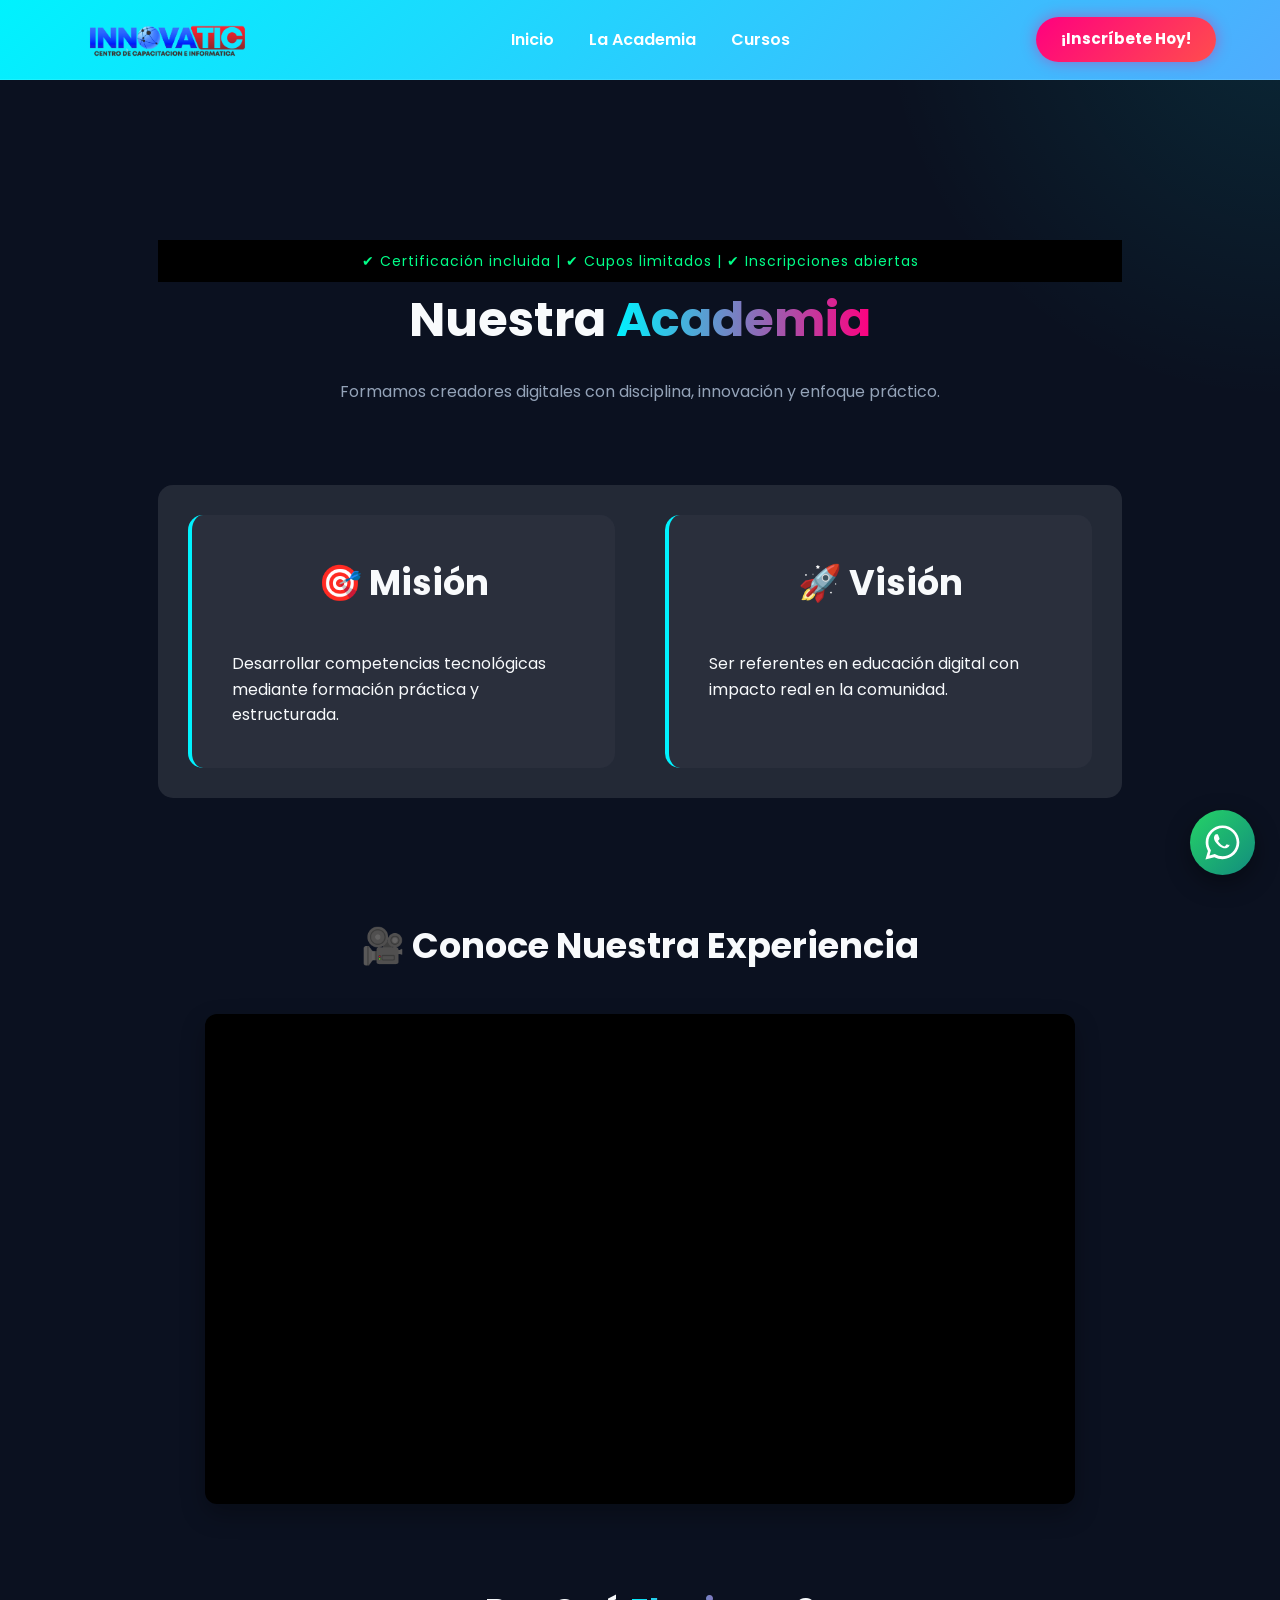
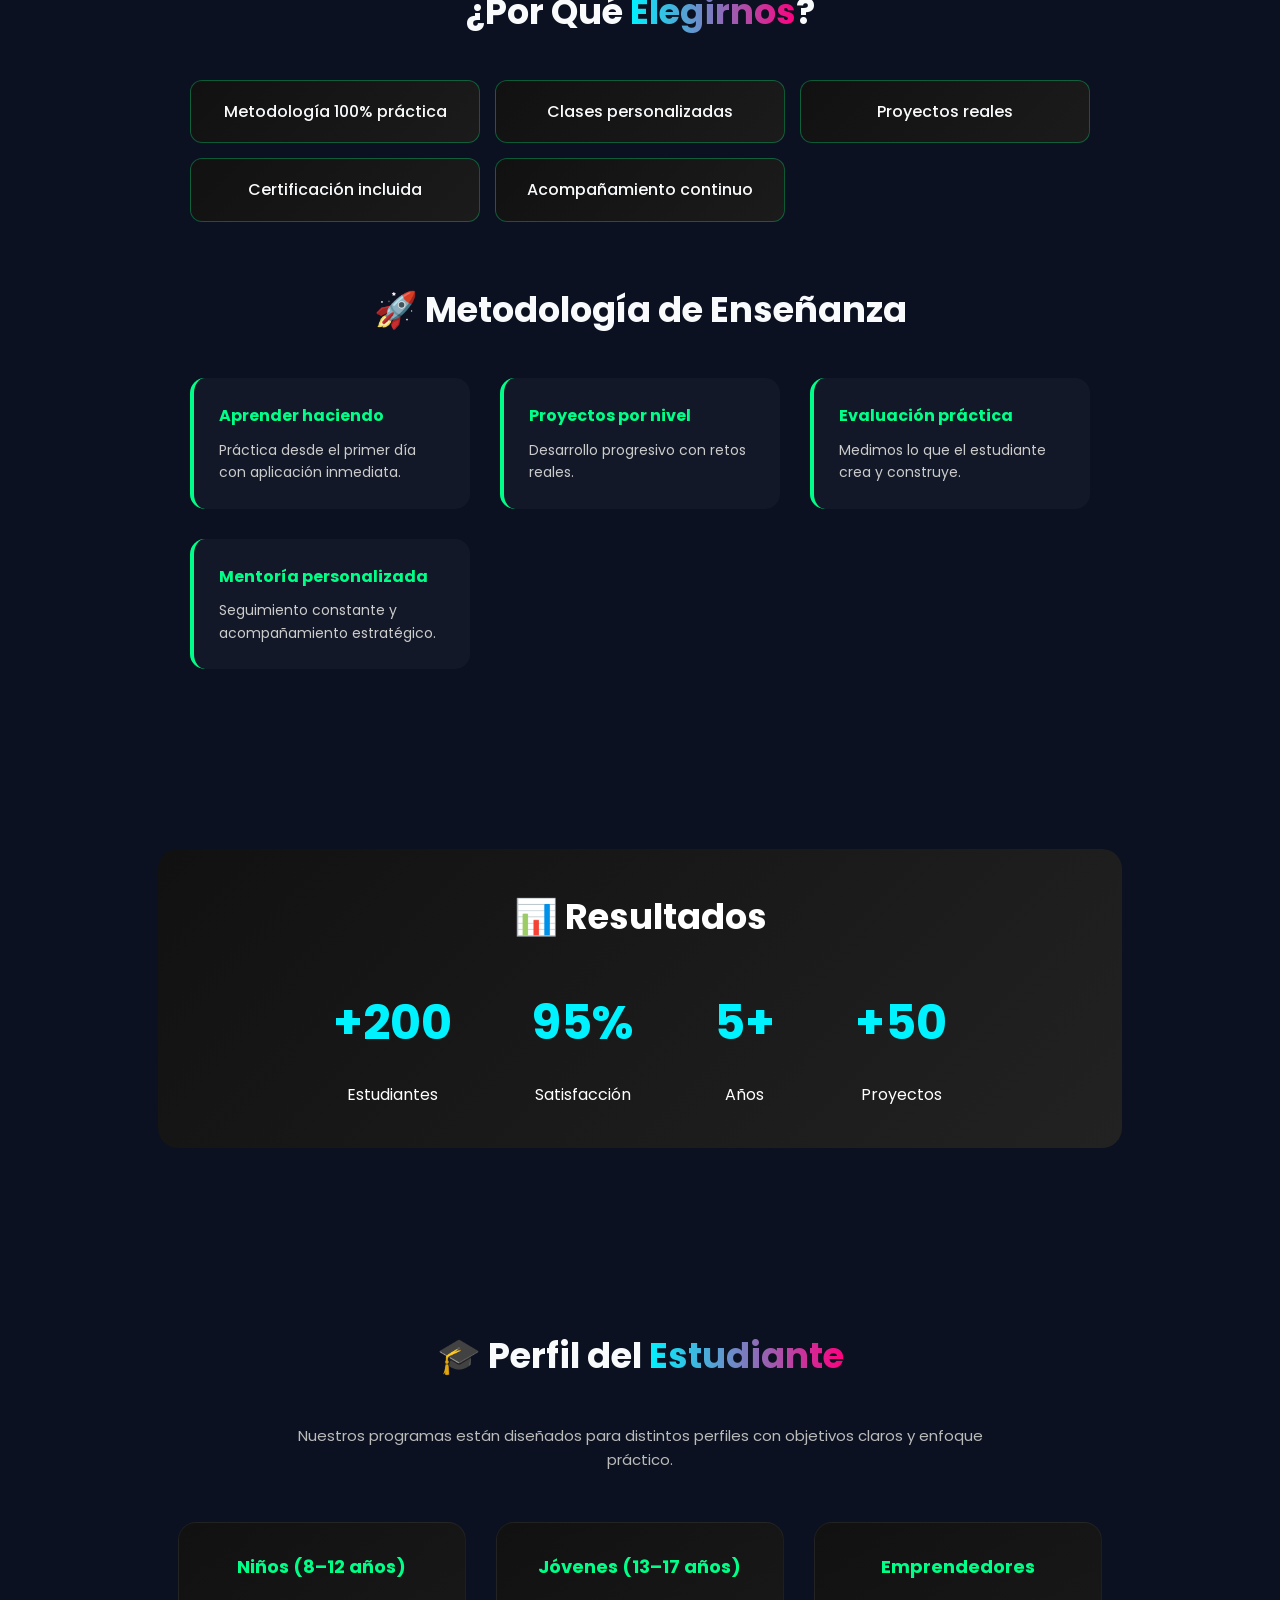
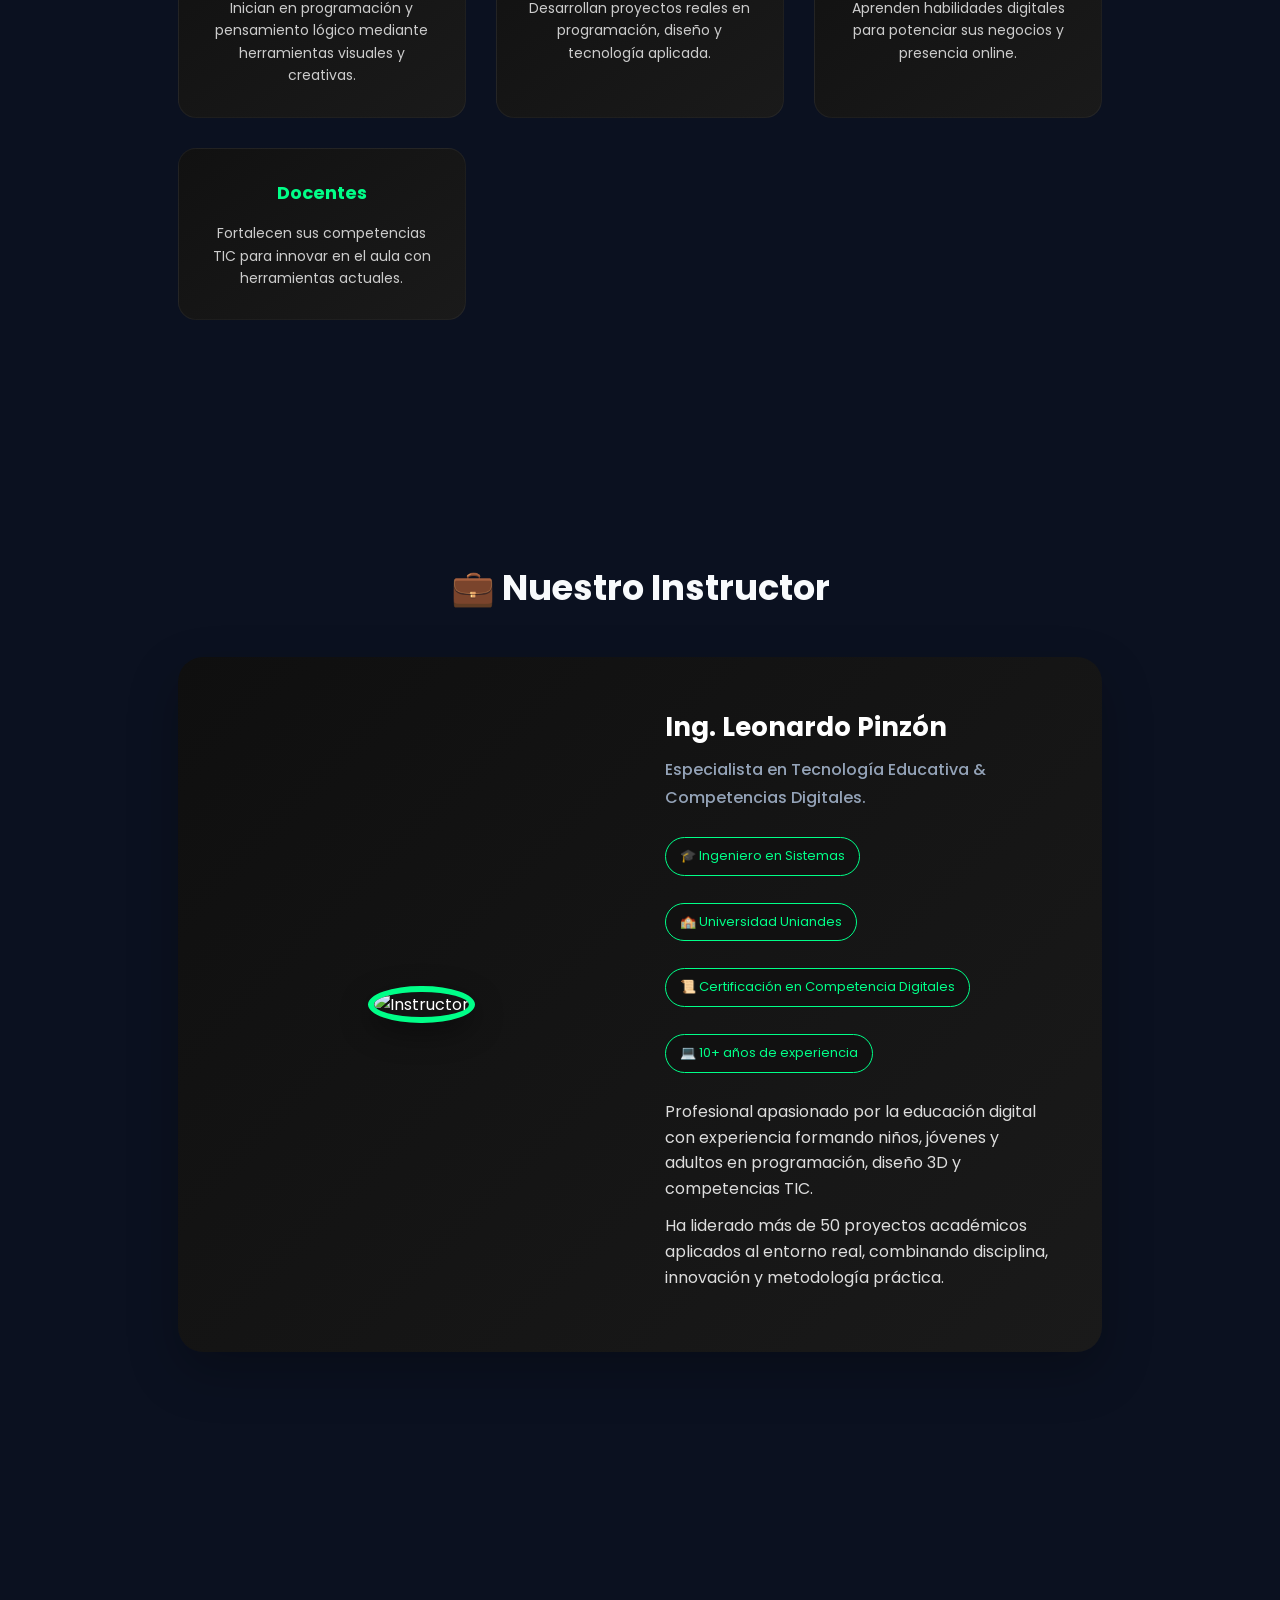
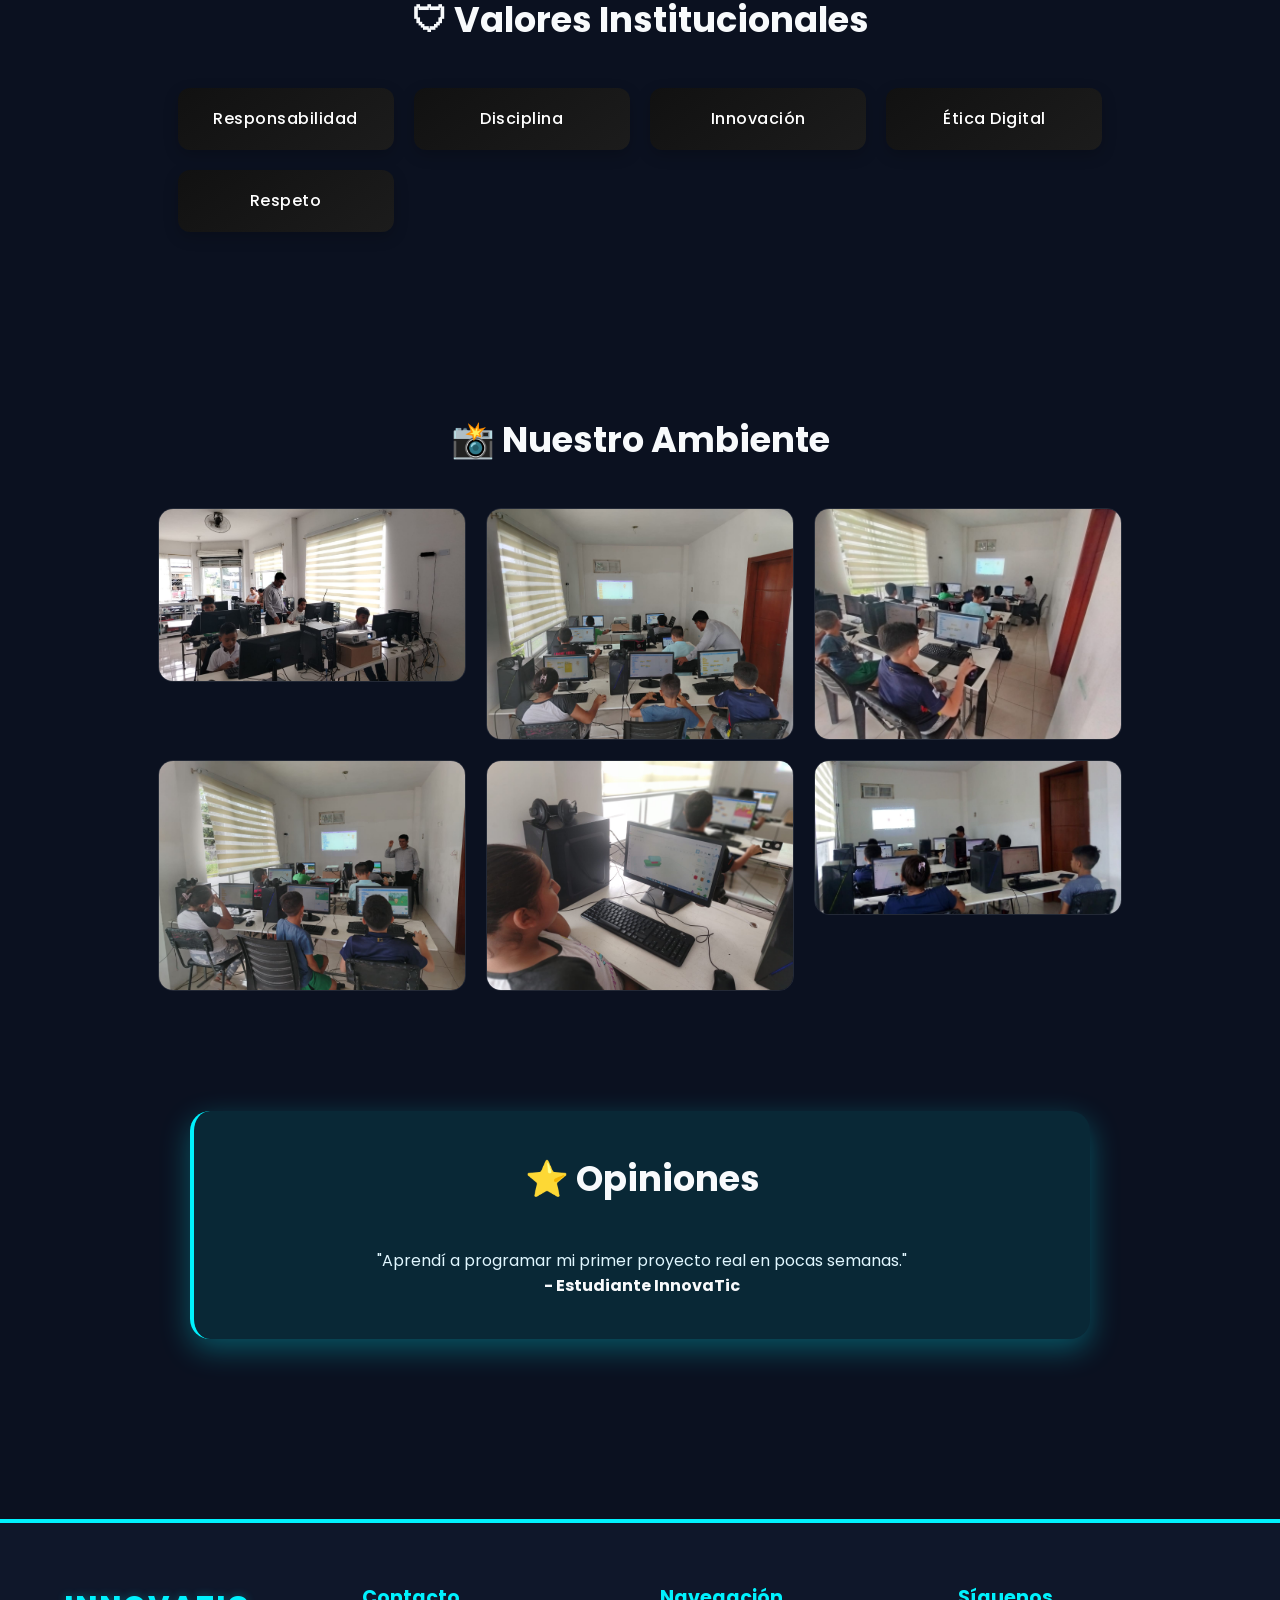
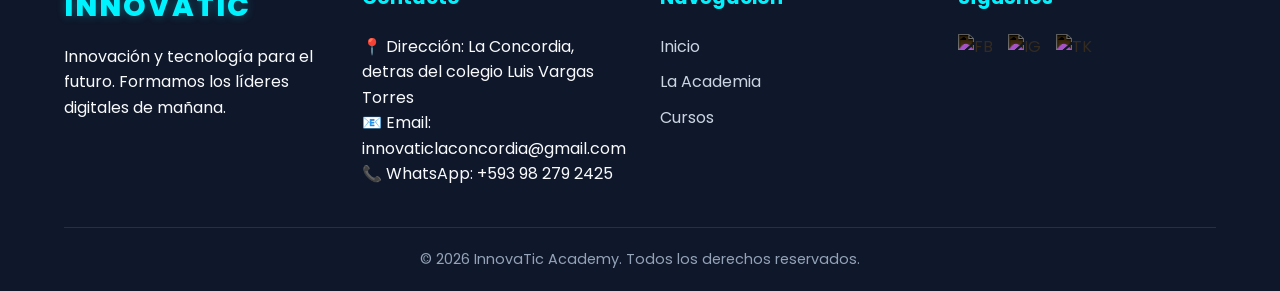
==== academia.html @ 7dc8531b "Update academia.html" ====
<!DOCTYPE html>
<html lang="es">
<head>
    <meta charset="UTF-8">
    <meta name="viewport" content="width=device-width, initial-scale=1.0">
    <title>La Academia | InnovaTic</title>
    <link rel="icon" href="icono.png?v=2" type="image/png">
    <link rel="stylesheet" href="./estilos.css">
</head>
<body>

     <header> 
        <div class="logo-container" onclick="irA('inicio')">
    <img src="Diseño.png" alt="InnovaTic Logo" class="logo-img">
     </div>

        <nav class="nav-links">
            <a href="index.html">Inicio</a>
            <a href="./academia.html">La Academia</a>
            <a href="cursos.html">Cursos</a>
        </nav>

        <div class="header-actions">
           <a href="header.html" class="btn-inscribirse">¡Inscríbete Hoy!</a>
            
            <div class="menu-btn" id="menuBtn" onclick="toggleMenu()">
                <div class="line1"></div>
                <div class="line2"></div>
                <div class="line3"></div>
            </div>
        </div>

        <nav class="nav-links mobile" id="navLinksMobile">
    <a href="index.html">Inicio</a>
    <a href="./academia.html">La Academia</a>
    <a href="cursos.html">Cursos</a>
    
</nav>
    </header>


    <main id="nosotros" class="seccion-pagina activa">
        <section class="academia">

            <div class="barra-confianza">
                ✔ Certificación incluida
                <span>|</span>
                ✔ Cupos limitados
                <span>|</span>
                ✔ Inscripciones abiertas
            </div>

            <h2>Nuestra <span class="text-gradient">Academia</span></h2>
            <p class="sub">
                Formamos creadores digitales con disciplina, innovación
                y enfoque práctico.
            </p>

            <div class="bloque glass">
                <div class="mv-grid">
                    <div class="mv-box">
                        <h3>🎯 Misión</h3>
                        <p>Desarrollar competencias tecnológicas mediante formación práctica y estructurada.</p>
                    </div>

                    <div class="mv-box">
                        <h3>🚀 Visión</h3>
                        <p>Ser referentes en educación digital con impacto real en la comunidad.</p>
                    </div>
                </div>
            </div>

            <div class="bloque video-box">
    <h3>🎥 Conoce Nuestra Experiencia</h3>
    <div class="video-container">
        <iframe 
            src="https://www.youtube.com/embed/TYKiHiEVq0U" 
            title="Video de InnovaTic" 
            frameborder="0" 
            allow="accelerometer; autoplay; clipboard-write; encrypted-media; gyroscope; picture-in-picture" 
            allowfullscreen>
        </iframe>
    </div>
</div>

            <div class="bloque metodologia-section">
                <h3 class="titulo-central">
                    ¿Por Qué <span class="text-gradient">Elegirnos</span>?
                </h3>
                <div class="elegirnos-grid">
                    <div>Metodología 100% práctica</div>
                    <div>Clases personalizadas</div>
                    <div>Proyectos reales</div>
                    <div>Certificación incluida</div>
                    <div>Acompañamiento continuo</div>
                </div>

                <div class="metodologia-contenido">
                    <h3 class="titulo-central">
                        🚀 Metodología de Enseñanza
                    </h3>
                    <div class="metodologia-pasos">
                        <div class="paso">
                            <h4>Aprender haciendo</h4>
                            <p>Práctica desde el primer día con aplicación inmediata.</p>
                        </div>
                        <div class="paso">
                            <h4>Proyectos por nivel</h4>
                            <p>Desarrollo progresivo con retos reales.</p>
                        </div>
                        <div class="paso">
                            <h4>Evaluación práctica</h4>
                            <p>Medimos lo que el estudiante crea y construye.</p>
                        </div>
                        <div class="paso">
                            <h4>Mentoría personalizada</h4>
                            <p>Seguimiento constante y acompañamiento estratégico.</p>
                        </div>
                    </div>
                </div>
            </div>

            <div class="bloque stats-box">
                <h3>📊 Resultados</h3>
                <div class="stats">
                    <div><h2>+200</h2><p>Estudiantes</p></div>
                    <div><h2>95%</h2><p>Satisfacción</p></div>
                    <div><h2>5+</h2><p>Años</p></div>
                    <div><h2>+50</h2><p>Proyectos</p></div>
                </div>
            </div>

           <div class="bloque perfil-section">
                <h3 class="titulo-central">
                    🎓 Perfil del <span class="text-gradient">Estudiante</span>
                </h3>
                <p class="perfil-sub">
                    Nuestros programas están diseñados para distintos perfiles con objetivos claros
                    y enfoque práctico.
                </p>
                <div class="perfil-grid-elegante">
                    <div class="perfil-item">
                        <h4>Niños (8–12 años)</h4>
                        <p>Inician en programación y pensamiento lógico mediante herramientas visuales y creativas.</p>
                    </div>
                    <div class="perfil-item">
                        <h4>Jóvenes (13–17 años)</h4>
                        <p>Desarrollan proyectos reales en programación, diseño y tecnología aplicada.</p>
                    </div>
                    <div class="perfil-item">
                        <h4>Emprendedores</h4>
                        <p>Aprenden habilidades digitales para potenciar sus negocios y presencia online.</p>
                    </div>
                    <div class="perfil-item">
                        <h4>Docentes</h4>
                        <p>Fortalecen sus competencias TIC para innovar en el aula con herramientas actuales.</p>
                    </div>
                </div>
            </div>

            <div class="bloque instructor-section"> 
                <h3>💼 Nuestro Instructor</h3>
                <div class="instructor-box">
                    <div class="instructor-img">
                        <img src="https://img.sorianoticias.com/imagenes/2026-02/profesor-informatica_260204130620.png" alt="Instructor">
                    </div>
                    <div class="instructor-info">
                        <h4>Ing. Leonardo Pinzón</h4>
                        <p class="cargo">
                            Especialista en Tecnología Educativa & Competencias Digitales.
                        </p>
                        <div class="badges">
                            <span>🎓 Ingeniero en Sistemas</span>
                            <span>🏫 Universidad Uniandes</span>
                            <span>📜 Certificación en Competencia Digitales</span>
                            <span>💻 10+ años de experiencia</span>
                        </div>
                        <div class="descripcion">
                            <p>
                                Profesional apasionado por la educación digital con experiencia
                                formando niños, jóvenes y adultos en programación, diseño 3D y competencias TIC.
                            </p>
                            <p>
                                Ha liderado más de 50 proyectos académicos aplicados al entorno real,
                                combinando disciplina, innovación y metodología práctica.
                            </p>
                        </div>
                    </div>
                </div>
            </div>

            <div class="bloque valores-section">
                <h3>🛡 Valores Institucionales</h3>
                <div class="valores-grid">
                    <div class="valor-item">Responsabilidad</div>
                    <div class="valor-item">Disciplina</div>
                    <div class="valor-item">Innovación</div>
                    <div class="valor-item">Ética Digital</div>
                    <div class="valor-item">Respeto</div>
                </div>
            </div>

            <div class="bloque">
                <h3>📸 Nuestro Ambiente</h3>
                <div class="nosotros-grid mejorada">
                    <img src="2b9c4713-06d1-4773-8499-33814757496d.jfif">
                    <img src="b0122e79-d9f7-46a6-abfc-bd139ef5856a.jfif">
                    <img src="b99ff1c0-0d83-4a8f-9e80-44f7d30153e2.jfif">
                    <img src="5b7cac8b-23ed-498b-b278-298006ef96cc.jfif"> 
                    <img src="fcf98676-2443-4b30-a00a-ff7bad978e18.jfif">
                    <img src="WhatsApp Image 2026-03-16 at 3.23.43 PM.jpeg">
                </div>
            </div>

            <div class="bloque testimonial premium-testimonial">
                <h3>⭐ Opiniones</h3>
                <p>"Aprendí a programar mi primer proyecto real en pocas semanas."</p>
                <strong>- Estudiante InnovaTic</strong>
            </div>

        </section>
    </main>

    <a href="https://wa.me/593982792425?text=Hola%20quiero%20información%20sobre%20los%20cursos"
       class="whatsapp-float"
       target="_blank">
       <svg xmlns="http://www.w3.org/2000/svg" viewBox="0 0 32 32">
          <path fill="white" d="M16 .4C7.5.4.6 7.3.6 15.8c0 2.8.7 5.5 2.1 7.9L.4 31.6l8.1-2.2c2.3 1.2 4.9 1.8 7.5 1.8 8.5 0 15.4-6.9 15.4-15.4S24.5.4 16 .4zm0 28.2c-2.3 0-4.6-.6-6.6-1.8l-.5-.3-4.8 1.3 1.3-4.7-.3-.5c-1.3-2-2-4.3-2-6.6C3.1 8.6 9 2.7 16 2.7s12.9 5.9 12.9 13-5.9 12.9-12.9 12.9zm7.1-9.6c-.4-.2-2.3-1.1-2.7-1.2-.4-.2-.6-.2-.9.2s-1 1.2-1.2 1.4c-.2.2-.4.3-.8.1-.4-.2-1.7-.6-3.2-2-1.2-1-2-2.3-2.2-2.7-.2-.4 0-.6.2-.8.2-.2.4-.4.6-.6.2-.2.2-.4.3-.6.1-.2 0-.4 0-.6s-.9-2.2-1.2-3c-.3-.8-.6-.7-.9-.7h-.8c-.3 0-.6.1-.9.4s-1.2 1.2-1.2 2.9 1.2 3.4 1.3 3.6c.2.2 2.4 3.7 5.8 5.2.8.3 1.4.5 1.9.6.8.2 1.5.2 2.1.1.6-.1 2.3-.9 2.6-1.8.3-.9.3-1.7.2-1.8-.1-.2-.3-.3-.7-.5z"/>
       </svg>
    </a>

   <footer class="footer-complex">
        <div class="footer-content">
           <div class="footer-column">
    <h3 class="footer-text-logo">INNOVATIC</h3> 
    <p>Innovación y tecnología para el futuro. Formamos los líderes digitales de mañana.</p>
</div>


            <div class="footer-column">
                <h4>Contacto</h4>
                <p>📍 Dirección: La Concordia, detras del colegio Luis Vargas Torres</p>
                <p>📧 Email: innovaticlaconcordia@gmail.com</p>
                <p>📞 WhatsApp: +593 98 279 2425</p>
                
            </div>
            
                <div class="footer-column">
                <h4>Navegación</h4>
                <ul>
                    <li><a href="./index.html">Inicio</a></li>
                    <li><a href="academia.html">La Academia</a></li>
                    <li><a href="cursos.html">Cursos</a></li>
                </ul>
            </div>
            <div class="footer-column">
                <h4>Síguenos</h4>
                <div class="social-links">
                    <a href="https://www.facebook.com/profile.php?id=61578410922160" target="_blank" aria-label="Facebook">
                        <img src="https://cdn-icons-png.flaticon.com/512/81/81341.png" alt="FB">
                    </a>
                    <a href="https://instagram.com" target="_blank" aria-label="Instagram">
                        <img src="https://cdn-icons-png.flaticon.com/512/87/87390.png" alt="IG">
                    </a>
                    <a href="https://tiktok.com" target="_blank" aria-label="TikTok">
                        <img src="https://cdn-icons-png.flaticon.com/512/1946/1946552.png" alt="TK">
                    </a>
                </div>
            </div>
        </div>
        
        <div class="footer-bottom">
            <p>© 2026 InnovaTic Academy. Todos los derechos reservados.</p>
        </div>
    </footer>

  
    <script src="./estilo.js"></script>
</body>
</html>
---- estilos.css ----
@import url('https://fonts.googleapis.com/css2?family=Poppins:wght@300;400;600;800&display=swap');

        :root {
            --primary-color: #00f2fe;
            --secondary-color: #4facfe;
            --accent-color: #ff007f;
            --bg-color: #0b1120;
            --card-bg: rgba(30, 41, 59, 0.7);
            --text-color: #f8fafc;
        }

        * {
            box-sizing: border-box;
            margin: 0;
            padding: 0;
            font-family: 'Poppins', sans-serif;
        }

        body {
            background-color: var(--bg-color);
            color: var(--text-color);
            line-height: 1.6;
            overflow-x: hidden;
            background-image: radial-gradient(circle at top right, rgba(0, 242, 254, 0.1), transparent 400px);
        }

        /* --- NAVEGACIÓN --- */
        header {
            background: linear-gradient(135deg, var(--primary-color), var(--secondary-color));
            backdrop-filter: blur(10px);
            height: 80px;
            display: flex;
            justify-content: space-between;
            align-items: center;
            padding: 0 5%;
            position: fixed;
            width: 100%;
            top: 0;
            z-index: 1000;
            border-bottom: 1px solid rgba(255, 255, 255, 0.1);
        }

        .logo-container {
            font-size: 1.8rem;
            font-weight: 800;
            cursor: pointer; 
            color: white;
            display: flex;
            align-items: center;
            gap: 10px;
            
        }
        
 

        .logo-container span {
            color: var(--primary-color);
            text-shadow: 0 0 10px rgba(0, 242, 254, 0.5);
        }

        /* Controles de la derecha (Botón + Menú) */
        .header-actions {
            display: flex;
            align-items: center;
            gap: 20px;
        }

        /* Menú Escritorio */
        .nav-links {
            display: flex;
            gap: 35px;
            align-items: center;
        }

        .nav-links a {
            color: white;
            text-decoration: none;
            font-weight: 600;
            cursor: pointer;
            transition: 0.3s;
            font-size: 1rem;
            position: relative;
        }

        .nav-links a::after {
            content: '';
            position: absolute;
            width: 0%;
            height: 2px;
            bottom: -5px;
            left: 0;
            background-color: var(--primary-color);
            transition: 0.3s;
        }

        .nav-links a:hover { color: white; }
        .nav-links a:hover::after { width: 100%; }

        /* Botón Inscribirse (Fijo en Superior) */
        .btn-inscribirse {
            background: linear-gradient(135deg, var(--accent-color), #ff4d4d);
            color: white;
            padding: 10px 25px;
            border-radius: 50px;
            font-weight: bold;
            border: none;
            cursor: pointer;
            box-shadow: 0 0 15px rgba(255, 0, 127, 0.4);
            transition: all 0.3s ease;
            text-decoration: none;
            font-size: 0.95rem;
        }

        .btn-inscribirse:hover {
            transform: translateY(-2px);
            box-shadow: 0 0 25px rgba(255, 0, 127, 0.7);
        }

        /* Botón Hamburguesa Animado y Llamativo */
        .menu-btn {
            display: none;
            flex-direction: column;
            gap: 6px;
            cursor: pointer;
            z-index: 1100;
        }

        .menu-btn div {
            width: 35px;
            height: 4px;
            background: linear-gradient(
    to right,
    rgba(0, 0, 0, 0.95),
    rgba(15, 15, 15, 0.9)
);
backdrop-filter: blur(12px);
border-bottom: 1px solid rgba(255, 255, 255, 0.08);
            border-radius: 5px;
            transition: all 0.4s ease;
            box-shadow: 0 0 8px var(--primary-color);
        }

        /* Animación de la "X" */
        .menu-btn.active .line1 { transform: rotate(-45deg) translate(-7px, 7px); }
        .menu-btn.active .line2 { opacity: 0; transform: translateX(-20px); }
        .menu-btn.active .line3 { transform: rotate(45deg) translate(-7px, -7px); }

        /* --- RESPONSIVE --- */
        @media (max-width: 900px) {
            .nav-links { display: none; } /* Ocultamos enlaces sueltos, se manejarán en móvil */
            .menu-btn { display: flex; }
            
            .nav-links.mobile {
                display: flex;
                position: fixed;
                right: -100%; 
                top: 0;
                width: 80%;
                max-width: 350px;
                height: 100vh;
                background: rgba(15, 23, 42, 0.98);
                backdrop-filter: blur(15px);
                flex-direction: column;
                justify-content: center;
                align-items: center;
                transition: 0.5s cubic-bezier(0.77, 0, 0.175, 1);
                box-shadow: -10px 0 30px rgba(0,0,0,0.8);
                z-index: 1050;
            }

            .nav-links.mobile.active { right: 0; }
            .nav-links.mobile a { font-size: 1.5rem; margin: 20px 0; }
        }

        @media (max-width: 480px) {
            .btn-inscribirse { padding: 8px 15px; font-size: 0.85rem; }
            .logo-container { font-size: 1.4rem; }
        }

        /* --- SECCIONES --- */
        .seccion-pagina {
            display: none;
            padding: 120px 5% 60px;
            max-width: 1200px;
            margin: 0 auto;
            min-height: 100vh;
            animation: fadeIn 0.6s ease forwards;
        }

        .seccion-pagina.activa { display: block; }

        @keyframes fadeIn {
            from { opacity: 0; transform: translateY(20px); }
            to { opacity: 1; transform: translateY(0); }
        }

        /* --- INICIO (HERO SECTION) --- */
        .hero {
            display: flex;
            align-items: center;
            justify-content: space-between;
            gap: 50px;
            flex-wrap: wrap;
        }

        .hero-text {
            flex: 1;
            min-width: 300px;
        }

        .badge {
            display: inline-block;
            background: rgba(0, 242, 254, 0.1);
            color: var(--primary-color);
            padding: 8px 15px;
            border-radius: 20px;
            font-size: 0.9rem;
            font-weight: 600;
            margin-bottom: 20px;
            border: 1px solid rgba(0, 242, 254, 0.3);
            box-shadow: 0 0 10px rgba(0, 242, 254, 0.2);
        }

        .hero-text h1 {
            font-size: clamp(2.8rem, 5vw, 4.5rem);
            line-height: 1.1;
            margin-bottom: 20px;
        }

        .text-gradient {
            background: linear-gradient(to right, var(--primary-color), var(--accent-color));
            -webkit-background-clip: text;
            -webkit-text-fill-color: transparent;
        }

        .hero-text p {
            font-size: 1.1rem;
            color: #94a3b8;
            margin-bottom: 30px;
            max-width: 500px;
        }

        .hero-image-container {
            flex: 1;
            min-width: 300px;
            position: relative;
        }

        .hero-image {
            width: 100%;
            border-radius: 20px;
            box-shadow: 0 20px 50px rgba(0, 0, 0, 0.5);
            border: 1px solid rgba(255, 255, 255, 0.1);
        }

        /* Tarjetas flotantes en el Hero */
        .floating-card {
            position: absolute;
            background: rgba(255, 255, 255, 0.1);
            backdrop-filter: blur(10px);
            padding: 15px 25px;
            border-radius: 15px;
            font-weight: bold;
            border: 1px solid rgba(255, 255, 255, 0.2);
            box-shadow: 0 10px 30px rgba(0, 0, 0, 0.3);
            animation: float 6s ease-in-out infinite;
        }

        .fc-1 { top: -20px; left: -20px; animation-delay: 0s; }
        .fc-2 { bottom: -20px; right: -20px; animation-delay: 3s; color: var(--primary-color); }

        @keyframes float {
            0% { transform: translateY(0px); }
            50% { transform: translateY(-15px); }
            100% { transform: translateY(0px); }
        }

        /* --- BOTONES GENERALES --- */
        .btn {
            background: linear-gradient(135deg, var(--primary-color), var(--secondary-color));
            color: #0b1120;
            padding: 14px 30px;
            border-radius: 50px;
            font-weight: 800;
            border: none;
            cursor: pointer;
            text-decoration: none;
            display: inline-flex;
            align-items: center;
            gap: 10px;
            transition: 0.3s;
            box-shadow: 0 5px 15px rgba(0, 242, 254, 0.3);
        }

        .btn:hover { transform: translateY(-3px) scale(1.02); box-shadow: 0 10px 25px rgba(0, 242, 254, 0.5); }
        
        .btn-outline {
            background: transparent;
            border: 2px solid var(--primary-color);
            color: var(--primary-color);
            box-shadow: none;
        }
        .btn-outline:hover { background: rgba(0, 242, 254, 0.1); }

        /* --- GRID DE CURSOS --- */
        .grid-cursos {
            display: grid;
            grid-template-columns: repeat(auto-fit, minmax(300px, 1fr));
            gap: 30px;
            margin-top: 50px;
        }

        .card {
            background: var(--card-bg);
            backdrop-filter: blur(10px);
            padding: 40px 30px;
            border-radius: 20px;
            border: 1px solid rgba(255,255,255,0.05);
            border-top: 4px solid var(--primary-color);
            transition: 0.4s;
            position: relative;
            overflow: hidden;
        }

        .card::before {
            content: "";
            position: absolute;
            top: -50px; right: -50px;
            width: 100px; height: 100px;
            background: var(--primary-color);
            filter: blur(60px);
            opacity: 0.3;
            transition: 0.4s;
        }

        .card:hover { transform: translateY(-10px); border-color: rgba(0, 242, 254, 0.3); }
        .card:hover::before { opacity: 0.6; transform: scale(1.5); }

        .icon-curso { font-size: 3rem; margin-bottom: 20px; display: block; }
        .card h3 { color: white; margin-bottom: 15px; font-size: 1.5rem; }
        .card p { font-size: 1rem; color: #94a3b8; margin-bottom: 25px; }

        /* --- FORMULARIO --- */
        .form-container {
            max-width: 600px;
            margin: 0 auto;
            background: var(--card-bg);
            backdrop-filter: blur(10px);
            padding: 50px;
            border-radius: 25px;
            border: 1px solid rgba(255, 255, 255, 0.1);
            box-shadow: 0 20px 50px rgba(0,0,0,0.5);
        }

        .form-container h2 { text-align: center; font-size: 2.2rem; margin-bottom: 30px; color: var(--primary-color); }

        input, select {
            width: 100%;
            padding: 16px;
            margin: 10px 0 25px 0;
            background: rgba(11, 17, 32, 0.8);
            border: 1px solid #334155;
            color: white;
            border-radius: 12px;
            font-size: 1rem;
            transition: 0.3s;
        }

        input:focus, select:focus { outline: none; border-color: var(--primary-color); box-shadow: 0 0 10px rgba(0, 242, 254, 0.2); }

        .btn-whatsapp {
            background: linear-gradient(135deg, #25D366, #128C7E);
            color: white;
            width: 100%;
            padding: 18px;
            border-radius: 15px;
            font-weight: bold;
            border: none;
            cursor: pointer;
            font-size: 1.1rem;
            transition: 0.3s;
            box-shadow: 0 10px 20px rgba(37, 211, 102, 0.3);
        }

        .btn-whatsapp:hover { transform: translateY(-3px); box-shadow: 0 15px 30px rgba(37, 211, 102, 0.4); }

        /* Seccion Nosotros */
        .nosotros-grid {
            display: grid;
            grid-template-columns: repeat(auto-fit, minmax(300px, 1fr));
            gap: 20px;
            margin-top: 40px;
        }
        .nosotros-grid img { width: 100%; border-radius: 15px; border: 1px solid rgba(255,255,255,0.1); }

        /* Ocultar menú móvil en escritorio */
@media (min-width: 901px) {
    .nav-links.mobile {
        display: none !important;
    }
}

.logo-img {
    height: 40px;   /* aquí cambio el tamaño */
    width: auto;
} 

.card-img {
    width: 100%;
    height: 180px;
    object-fit: cover;
    border-radius: 15px;
    margin-bottom: 15px;
}

.card-img {
    transition: transform 0.4s ease;
}

.card:hover .card-img {
    transform: scale(1.05);
}

.academia {
    padding: 120px 5%;
}

.academia h2 {
    text-align: center;
    font-size: 3rem;
    margin-bottom: 20px;
}

.academia p.sub {
    text-align: center;
    max-width: 800px;
    margin: 0 auto 80px auto;
    color: #94a3b8;
}

.bloque {
    margin-bottom: 120px;
}

.bloque h3 {
    font-size: 2.2rem;
    margin-bottom: 40px;
    text-align: center;
}

.mv-grid,
.perfil-grid,
.valores-grid {
    display: grid;
    grid-template-columns: repeat(auto-fit,minmax(280px,1fr));
    gap: 50px;
}

.mv-box {
    background: rgba(255,255,255,0.03);
    padding: 40px;
    border-left: 4px solid var(--primary-color);
    border-radius: 15px;
}

.metodologia-list {
    max-width: 800px;
    margin: 0 auto;
    line-height: 2;
    font-size: 1.1rem;
    color: #94a3b8;
}

.stats {
    display: flex;
    flex-wrap: wrap;
    justify-content: center;
    gap: 80px;
    text-align: center;
}

.stats h2 {
    font-size: 3rem;
    color: var(--primary-color);
}

.testimonial {
    background: rgba(255,255,255,0.03);
    padding: 60px;
    border-radius: 25px;
    max-width: 900px;
    margin: 0 auto;
    text-align: center;
}

.video-box {
    text-align: center;
}

.video-box video {
    width: 100%;
    max-width: 900px;
    border-radius: 20px;
    box-shadow: 0 20px 50px rgba(0,0,0,0.5);
}

.faq-item {
    margin-bottom: 20px;
}

.faq-item summary {
    cursor: pointer;
    font-weight: bold;
}

.faq-item p {
    margin-top: 10px;
    color: #94a3b8;
}
.instructor-box {
    max-width: 1000px;
    margin: 0 auto;
    background: linear-gradient(145deg, rgba(255,255,255,0.04), rgba(255,255,255,0.02));
    padding: 60px;
    border-radius: 30px;
    display: flex;
    flex-wrap: wrap;
    align-items: center;
    gap: 50px;
    box-shadow: 0 20px 60px rgba(0,0,0,0.4);
}

.instructor-img {
    flex: 1;
    text-align: center;
}

.instructor-img img {
    width: 220px;
    height: 220px;
    object-fit: cover;
    border-radius: 50%;
    border: 6px solid var(--primary-color);
    box-shadow: 0 15px 40px rgba(0,0,0,0.5);
}

.instructor-info {
    flex: 2;
}

.instructor-info h4 {
    font-size: 2rem;
    margin-bottom: 10px;
}

.badges {
    display: flex;
    flex-wrap: wrap;
    gap: 15px;
    margin: 20px 0;
}

.badge {
    background: rgba(0,240,255,0.15);
    padding: 8px 15px;
    border-radius: 20px;
    font-size: 0.9rem;
    border: 1px solid rgba(0,240,255,0.4);
}

.instructor-info p {
    color: #94a3b8;
    line-height: 1.7;
}
@keyframes girar {
    100% { transform: rotate(360deg); }
}

.footer {
    background: #000;
    padding: 25px 5%;
    text-align: center;
    font-size: 0.9rem;
    color: #94a3b8;
    border-top: 1px solid rgba(255,255,255,0.08);
}

.footer p {
    margin: 0;
}

.whatsapp-float {
    position: fixed;
    bottom: 25px;
    right: 25px;
    width: 65px;
    height: 65px;
    background: linear-gradient(135deg, #25D366, #128C7E);
    border-radius: 50%;
    display: flex;
    align-items: center;
    justify-content: center;
    box-shadow: 0 8px 25px rgba(0,0,0,0.4);
    cursor: pointer;
    transition: 0.3s;
    z-index: 1500;
}

.whatsapp-float svg {
    width: 35px;
    height: 35px;
}

.whatsapp-float:hover {
    transform: scale(1.1);
    box-shadow: 0 12px 30px rgba(37, 211, 102, 0.6);
}

.barra-confianza{
    background: #000;
    color: #00ff88;
    text-align:center;
    padding:10px;
    font-size:14px;
    letter-spacing:1px;
}

.glass{
    background: rgba(255,255,255,0.1);
    backdrop-filter: blur(10px);
    border-radius:15px;
    padding:30px;
}

.stats-box{
    background: linear-gradient(135deg,#111,#222);
    color:white;
    border-radius:20px;
    padding:40px;
}

.instructor-img img{
    width:180px;
    height:180px;
    border-radius:50%;
    object-fit:cover;
    border:5px solid #00ff88;
}

.badges span{
    display:inline-block;
    background:#111;
    color:#00ff88;
    padding:6px 12px;
    border-radius:20px;
    margin:5px;
    font-size:13px;
}

.nosotros-grid.mejorada img{
    border-radius:15px;
    transition:0.3s;
}

.nosotros-grid.mejorada img:hover{
    transform:scale(1.05);
}

.diagnostico-box{
    background:#111;
    color:white;
    padding:40px;
    border-radius:20px;
}

.premium-testimonial{
    background:#f5f5f5;
    border-left:5px solid #00ff88;
}

.centrado{
    text-align: center;
    padding: 60px 20px;
}

.info-datos{
    margin: 20px 0 10px 0;
    font-size: 16px;
    line-height: 1.8;
}

.info-datos p{
    margin: 8px 0;
}

.info-final {
    margin-bottom: 10px;
    padding-bottom: 10px;
}

.info-final .btn{
    padding: 12px 30px;
    font-size: 16px;
}

.valores-section{
    text-align: center;
    padding: 60px 20px;
}

.valores-grid{
    display: grid;
    grid-template-columns: repeat(auto-fit, minmax(180px, 1fr));
    gap: 20px;
    margin-top: 30px;
}

.valor-item{
    background: linear-gradient(145deg, #111, #1c1c1c);
    color: #fff;
    padding: 18px;
    border-radius: 12px;
    font-weight: 500;
    letter-spacing: 0.5px;
    transition: 0.3s ease;
    box-shadow: 0 5px 15px rgba(0,0,0,0.2);
}

.valor-item:hover{
    transform: translateY(-5px);
    background: #000;
}

/* Ajuste específico móvil */
@media (max-width: 768px){

    .valores-grid{
        grid-template-columns: 1fr;
        max-width: 350px;
        margin-left: auto;
        margin-right: auto;
    }

    .valor-item{
        text-align: center;
    }

}

.instructor-section{
    padding: 60px 20px;
}

.instructor-box{
    display: flex;
    align-items: center;
    gap: 50px;
    background: linear-gradient(135deg,#0f0f0f,#1a1a1a);
    padding: 50px;
    border-radius: 25px;
    color: white;
    box-shadow: 0 20px 50px rgba(0,0,0,0.25);
}

.instructor-img{
    flex-shrink: 0;
    text-align: center;
}

.instructor-img img{
    width: 220px;
    height: 220px;
    border-radius: 50%;
    object-fit: cover;
    border: 6px solid #00ff88;
    box-shadow: 0 10px 30px rgba(0,0,0,0.4);
}

.instructor-info{
    flex: 1;
}

.instructor-info h4{
    font-size: 26px;
    margin-bottom: 8px;
}

.cargo{
    color: #00ff88;
    font-weight: 500;
    margin-bottom: 20px;
}

.badges{
    margin-bottom: 20px;
}

.badges span{
    display: inline-block;
    background: #111;
    padding: 8px 14px;
    border-radius: 20px;
    margin: 6px 6px 6px 0;
    font-size: 13px;
    border: 1px solid #00ff88;
}

.descripcion p{
    margin-bottom: 12px;
    line-height: 1.6;
    color: #ddd;
}


@media (max-width: 768px){

    .instructor-box{
        flex-direction: column;
        text-align: center;
        padding: 35px 20px;
        gap: 25px;
    }

    .instructor-img img{
        width: 150px;
        height: 150px;
    }

    .badges{
        display: flex;
        flex-wrap: wrap;
        justify-content: center;
    }

    .descripcion{
        margin-top: 10px;
    }

}

.metodologia-section{
    text-align: center;
    padding: 60px 20px;
}

.titulo-central{
    font-size: 28px;
    margin-bottom: 30px;
}

.elegirnos-grid{
    display: grid;
    grid-template-columns: repeat(auto-fit, minmax(220px, 1fr));
    gap: 15px;
    max-width: 900px;
    margin: 0 auto 60px auto;
}

.elegirnos-grid div{
    background: linear-gradient(135deg,#111,#1b1b1b);
    padding: 18px;
    border-radius: 12px;
    border: 1px solid rgba(0,255,136,0.3);
    font-weight: 500;
    transition: 0.3s ease;
}

.elegirnos-grid div:hover{
    transform: translateY(-5px);
    border-color: #00ff88;
}

/* METODOLOGÍA */

.metodologia-contenido{
    max-width: 900px;
    margin: 0 auto;
}

.metodologia-pasos{
    display: grid;
    grid-template-columns: repeat(auto-fit, minmax(250px, 1fr));
    gap: 30px;
}

.paso{
    padding: 25px;
    background: rgba(255,255,255,0.03);
    border-radius: 15px;
    border-left: 4px solid #00ff88;
    text-align: left;
    transition: 0.3s ease;
}

.paso h4{
    margin-bottom: 10px;
    color: #00ff88;
}

.paso p{
    color: #ccc;
    font-size: 14px;
}

.paso:hover{
    transform: translateY(-5px);
    background: rgba(255,255,255,0.06);
}

/* Responsive fino */

@media(max-width:768px){
    .titulo-central{
        font-size: 22px;
    }

    .paso{
        text-align: center;
        border-left: none;
        border-top: 3px solid #00ff88;
    }
}

.perfil-section{
    text-align: center;
    padding: 60px 20px;
}

.perfil-sub{
    max-width: 700px;
    margin: 0 auto 50px auto;
    color: #bbb;
    font-size: 15px;
}

.perfil-grid-elegante{
    display: grid;
    grid-template-columns: repeat(auto-fit, minmax(260px, 1fr));
    gap: 30px;
    max-width: 1000px;
    margin: 0 auto;
}

.perfil-item{
    padding: 30px;
    border-radius: 18px;
    background: linear-gradient(145deg, #111, #1a1a1a);
    border: 1px solid rgba(255,255,255,0.05);
    transition: 0.3s ease;
}

.perfil-item h4{
    font-size: 18px;
    margin-bottom: 15px;
    color: #00ff88;
}

.perfil-item p{
    font-size: 14px;
    color: #ccc;
    line-height: 1.6;
}

.perfil-item:hover{
    transform: translateY(-6px);
    border-color: #00ff88;
    box-shadow: 0 10px 30px rgba(0,0,0,0.3);
}

/* Responsive fino */
@media(max-width:768px){
    .perfil-item{
        text-align: center;
    }
}

.premium-testimonial {
    background: rgba(0, 242, 254, 0.1); /* Fondo azul brillante y transparente */
    backdrop-filter: blur(12px);         /* Efecto glass */
    border-left: 4px solid #00f2fe;      /* Barra lateral celeste */
    padding: 40px;
    border-radius: 20px;
    box-shadow: 0 10px 30px rgba(0, 242, 254, 0.3); /* Glow suave */
    color: #f8fafc;                       /* Texto claro */
    transition: transform 0.3s ease, box-shadow 0.3s ease;
}

.premium-testimonial:hover {
    transform: translateY(-5px);
    box-shadow: 0 15px 50px rgba(0, 242, 254, 0.5); /* Hover más brillante */
}

.premium-testimonial p {
    color: #e0f7ff; /* Texto un poco más claro para resaltar sobre el fondo */
    font-size: 1rem;
    line-height: 1.6;
}

.premium-testimonial h4 {
    color: #00f2fe;  /* Nombre del autor en celeste neón */
    margin-bottom: 10px;
}

.alerta {
    position: fixed;
    top: 100px;
    right: 30px;
    background: #ff4d4d;
    color: white;
    padding: 15px 25px;
    border-radius: 10px;
    box-shadow: 0 10px 25px rgba(0,0,0,0.3);
    display: none;
    z-index: 2000;
}

.asesor-box {
    background: rgba(255,255,255,0.05);
    padding: 40px;
    border-radius: 20px;
    text-align: center;
    backdrop-filter: blur(10px);
    max-width: 500px;
    margin: auto;
}
.asesor-box {
    margin-bottom: 100px;
}
.asesor-box {
    margin-top: 100px;
}
.asesor-box select,
.asesor-box button {
    width: 100%;
    padding: 12px;
    margin-top: 15px;
    border-radius: 10px;
    border: none;
}

.asesor-box button {
    background: linear-gradient(45deg, #00f2fe, #4facfe);
    color: white;
    font-weight: bold;
    cursor: pointer;
}

.resultado-curso {
    margin-top: 20px;
    font-weight: bold;
    font-size: 1.1rem;
}

.faq-section {
    max-width: 800px;
    margin: 100px auto;
    padding: 20px;
}

.faq-section h2 {
    text-align: center;
    margin-bottom: 40px;
}

.faq-item {
    margin-bottom: 15px;
}

.faq-question {
    width: 100%;
    padding: 15px;
    background: rgba(255,255,255,0.05);
    border: none;
    border-radius: 10px;
    text-align: left;
    font-weight: bold;
    cursor: pointer;
    color: white;
}

.faq-answer {
    display: none;
    padding: 15px;
    background: rgba(255,255,255,0.03);
    border-radius: 0 0 10px 10px;
}

@media (max-width: 900px) {
    .nav-links { display: none; } 
    .menu-btn { display: flex; } 
    
    .nav-links.mobile {
        display: flex;
        position: fixed;
        right: -100%; 
        top: 0;
        width: 100%; 
        height: 100vh;
        background: rgba(11, 17, 32, 0.98);
        flex-direction: column;
        justify-content: center;
        align-items: center;
        transition: 0.5s ease;
        z-index: 1050;
    }
    .nav-links.mobile.active { right: 0; }
}

@media (max-width: 480px) {
    header {
        padding: 0 3%; 
    }
    .logo-container {
        font-size: 1.1rem; 
    }
    .btn-inscribirse {
        padding: 6px 12px;
        font-size: 0.75rem; 
    }
    .logo-img {
        height: 30px; 
    }
}

.hero-image-container {
    flex: 1;
    min-width: 300px;
    position: relative;
    z-index: 1; 
}


.hero-image {
    width: 100%;
    border-radius: 20px;
    box-shadow: 0 20px 50px rgba(0, 0, 0, 0.5);
    border: 1px solid rgba(255, 255, 255, 0.1);
    position: relative;
    z-index: 2; 
}


.floating-card {
    position: absolute;
    background: rgba(15, 23, 42, 0.7); 
    backdrop-filter: blur(12px);
    padding: 15px 25px;
    border-radius: 15px;
    font-weight: bold;
    border: 1px solid rgba(0, 242, 254, 0.3); 
    box-shadow: 0 10px 30px rgba(0, 0, 0, 0.5);
    animation: float 6s ease-in-out infinite;
    z-index: 10; 
}


.fc-1 { 
    top: 30px; 
    left: -15px; 
    animation-delay: 0s; 
}

.fc-2 { 
    bottom: 40px; 
    right: -15px; 
    animation-delay: 3s; 
    color: var(--primary-color); 
}
/* --- FOOTER MEJORADO --- */
.footer-complex {
    background: #0f172a; 
    padding: 60px 5% 20px;
    border-top: 4px solid #00f2fe; 
    color: #f8fafc; 
}

.footer-content {
    display: grid;
    grid-template-columns: repeat(auto-fit, minmax(200px, 1fr));
    gap: 40px;
    max-width: 1200px;
    margin: 0 auto;
}

.footer-column h4 {
    color: var(--primary-color);
    margin-bottom: 20px;
    font-size: 1.2rem;
}

.footer-column ul {
    list-style: none;
}

.footer-column ul li {
    margin-bottom: 10px;
}

.footer-column a {
    color: #cbd5e1;
    text-decoration: none;
    transition: 0.3s;
}

.footer-column a:hover {
    color: var(--primary-color);
}

.footer-text-logo {
    font-size: 1.8rem;
    font-weight: 800;
    color: var(--primary-color); /* Usa el color cyan de tu marca */
    letter-spacing: 2px;
    margin-bottom: 15px;
    text-transform: uppercase;
    display: block;
    /* Un pequeño brillo para que resalte en el fondo oscuro */
    text-shadow: 0 0 10px rgba(0, 242, 254, 0.3);
}

.social-links {
    display: flex;
    gap: 15px;
}

.social-links img {
    width: 30px;
    height: 30px;
    filter: invert(1); /* Hace que los íconos negros se vean blancos */
    transition: transform 0.3s;
}

.social-links img:hover {
    transform: scale(1.2);
}

.footer-bottom {
    text-align: center;
    margin-top: 40px;
    padding-top: 20px;
    border-top: 1px solid rgba(255, 255, 255, 0.1);
    font-size: 0.9rem;
    color: #94a3b8;
}

/* Contenedor que mantiene la proporción del video */
.video-container {
    position: relative;
    padding-bottom: 56.25%; /* Relación 16:9 */
    height: 0;
    overflow: hidden;
    max-width: 100%;
    background: #000;
    border-radius: 12px; /* Bordes redondeados para que se vea moderno */
    box-shadow: 0 10px 25px rgba(0,0,0,0.3);
}

/* El iframe se estira para llenar el contenedor */
.video-container iframe {
    position: absolute;
    top: 0;
    left: 0;
    width: 100% !important;
    height: 100% !important;
}

/* Ajuste del bloque padre */
.video-box {
    width: 100%;
    max-width: 900px; /* Ancho máximo en computadora */
    margin: 20px auto;
    padding: 0 15px; /* Margen para que no toque los bordes en celular */
}

@media (max-width: 768px){

    .footer-content{
        grid-template-columns: 1fr;
        text-align: left; /* 👈 clave */
    }

    .footer-column{
        margin-bottom: 25px;
    }

    .footer-column ul{
        padding-left: 0;
    }

    .footer-column ul li{
        margin-bottom: 8px;
    }

    .social-links{
        justify-content: flex-start; 
    }

    .footer-text-logo{
        text-align: left;
    }

}
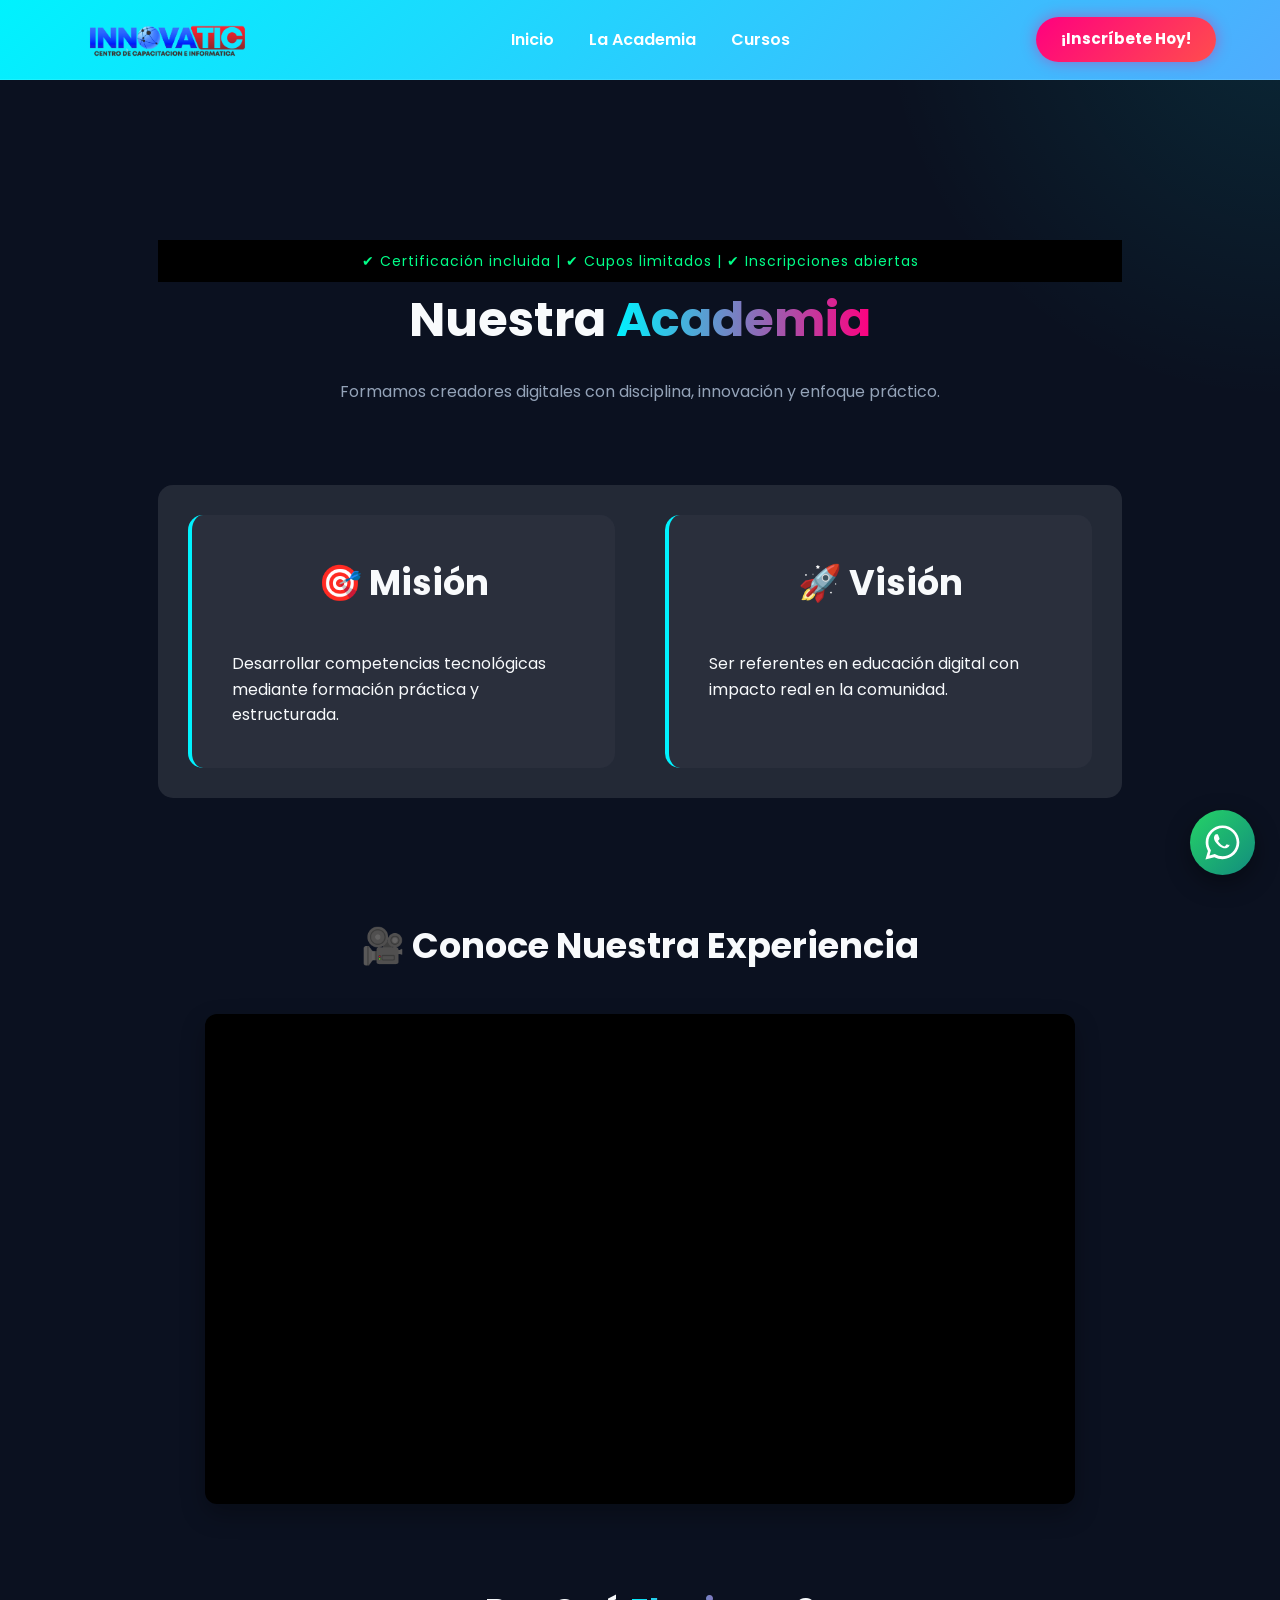
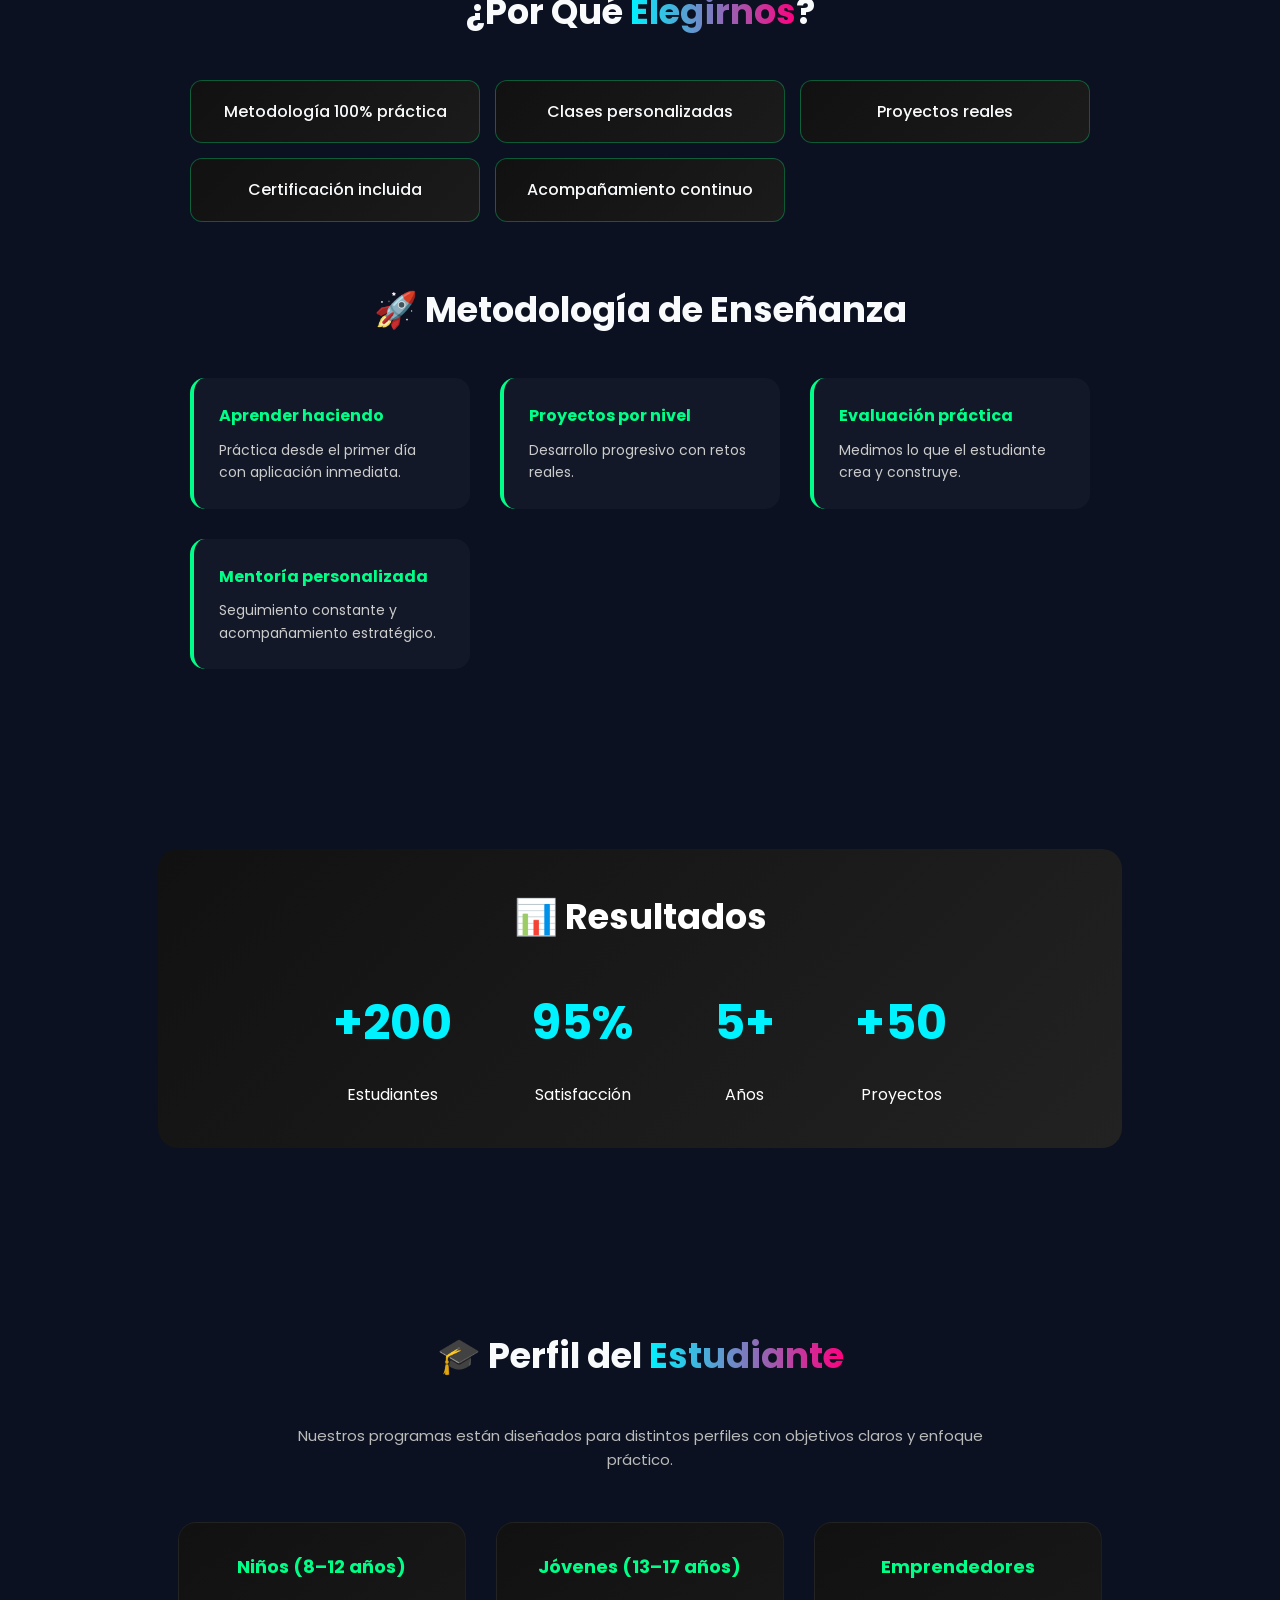
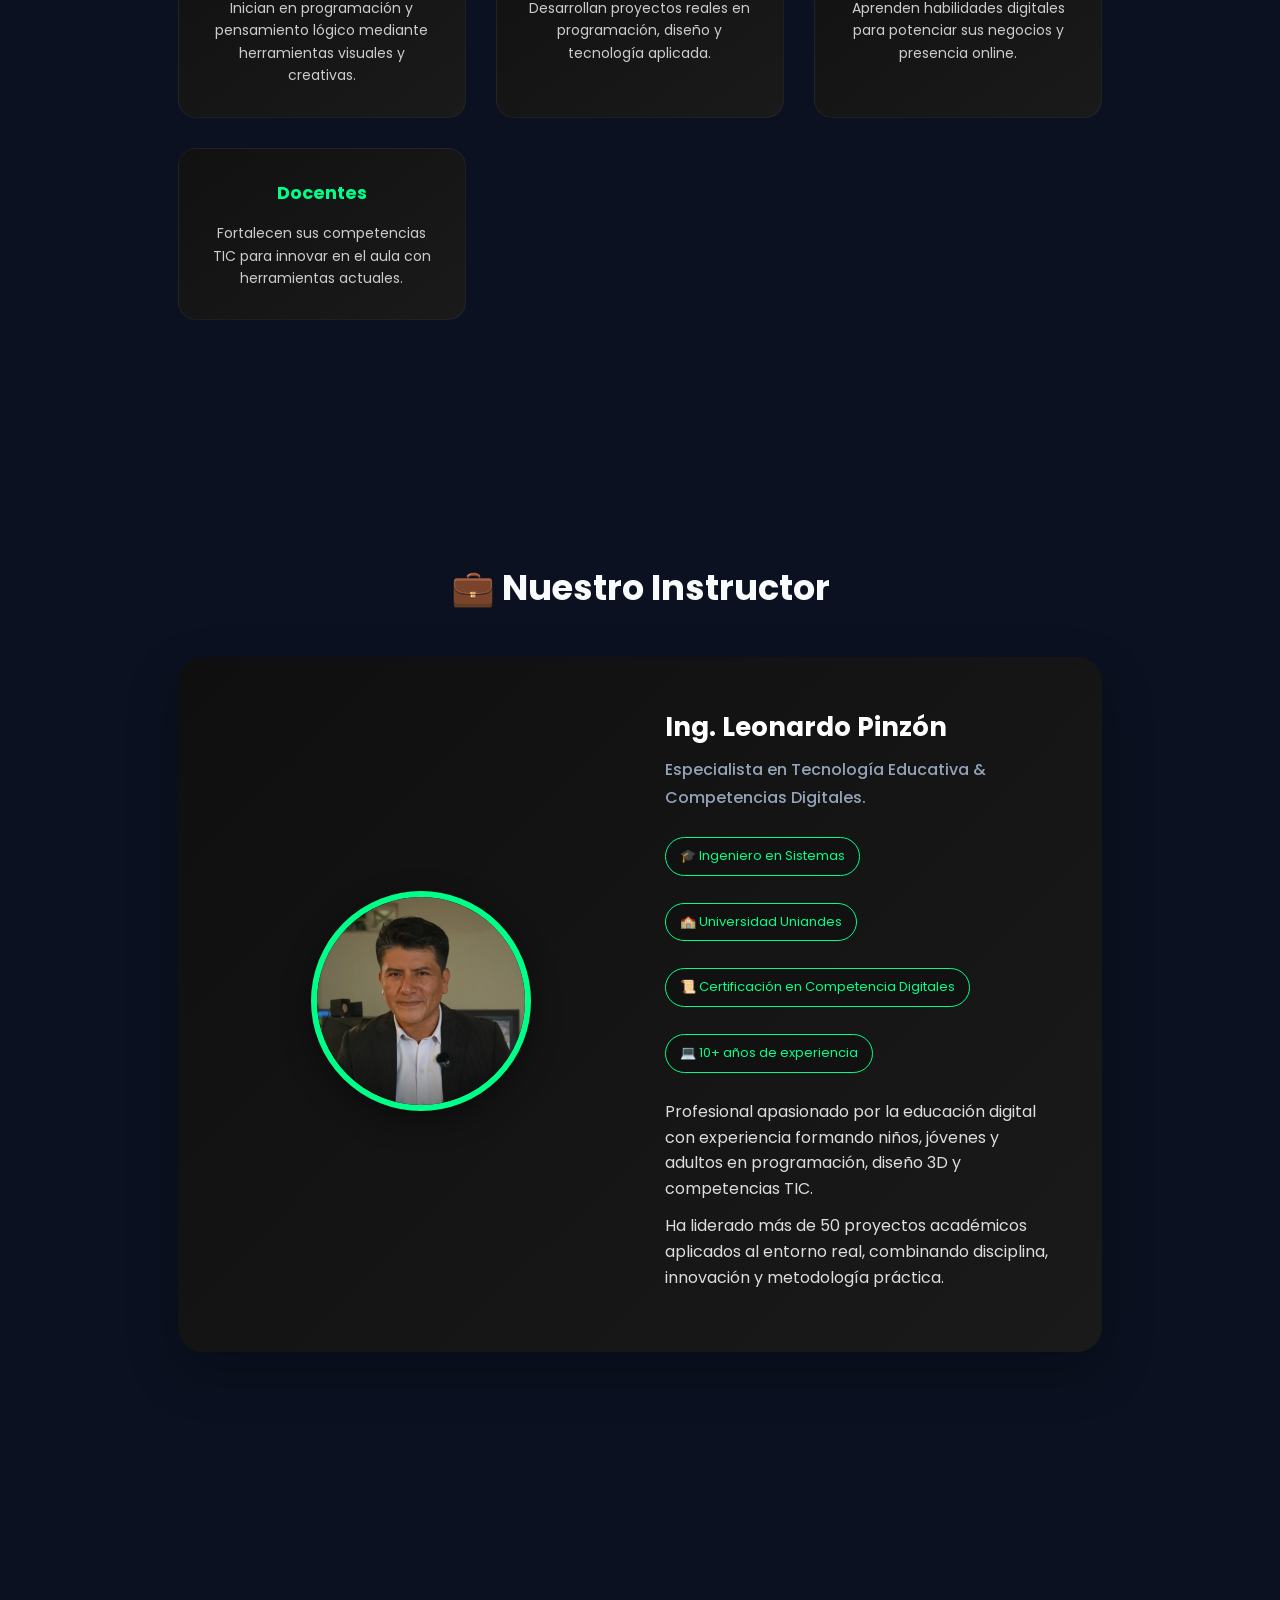
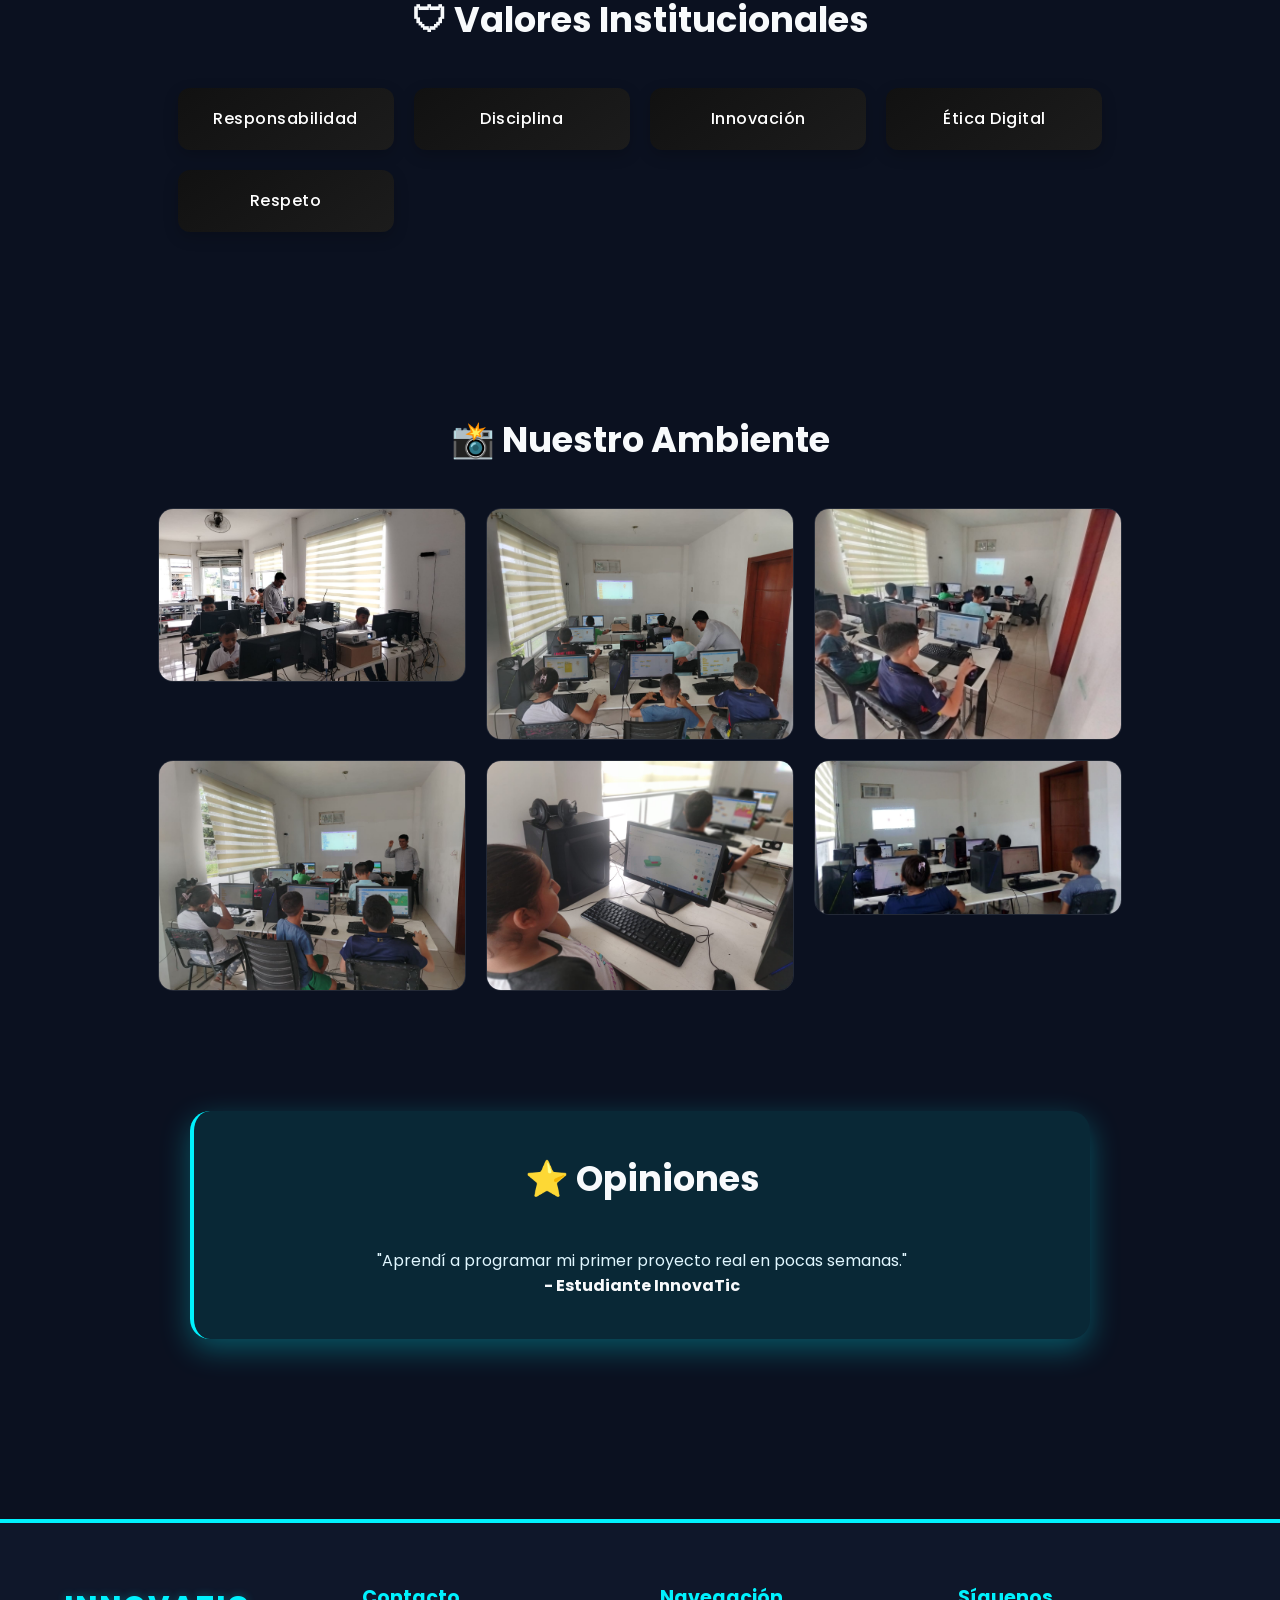
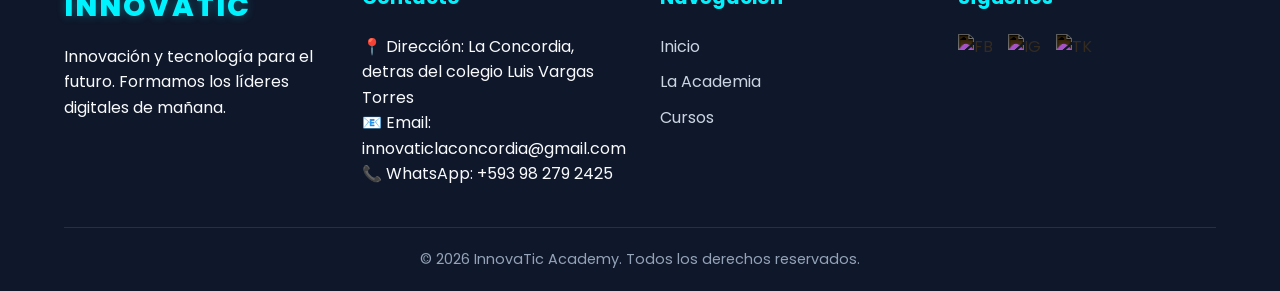
==== commit 643e0791: "Update academia.html" ====
--- a/academia.html
+++ b/academia.html
@@ -162,7 +162,7 @@
                 <h3>💼 Nuestro Instructor</h3>
                 <div class="instructor-box">
                     <div class="instructor-img">
-                        <img src="https://img.sorianoticias.com/imagenes/2026-02/profesor-informatica_260204130620.png" alt="Instructor">
+                        <img src="2026-03-31 094401.png" alt="Instructor">
                     </div>
                     <div class="instructor-info">
                         <h4>Ing. Leonardo Pinzón</h4>
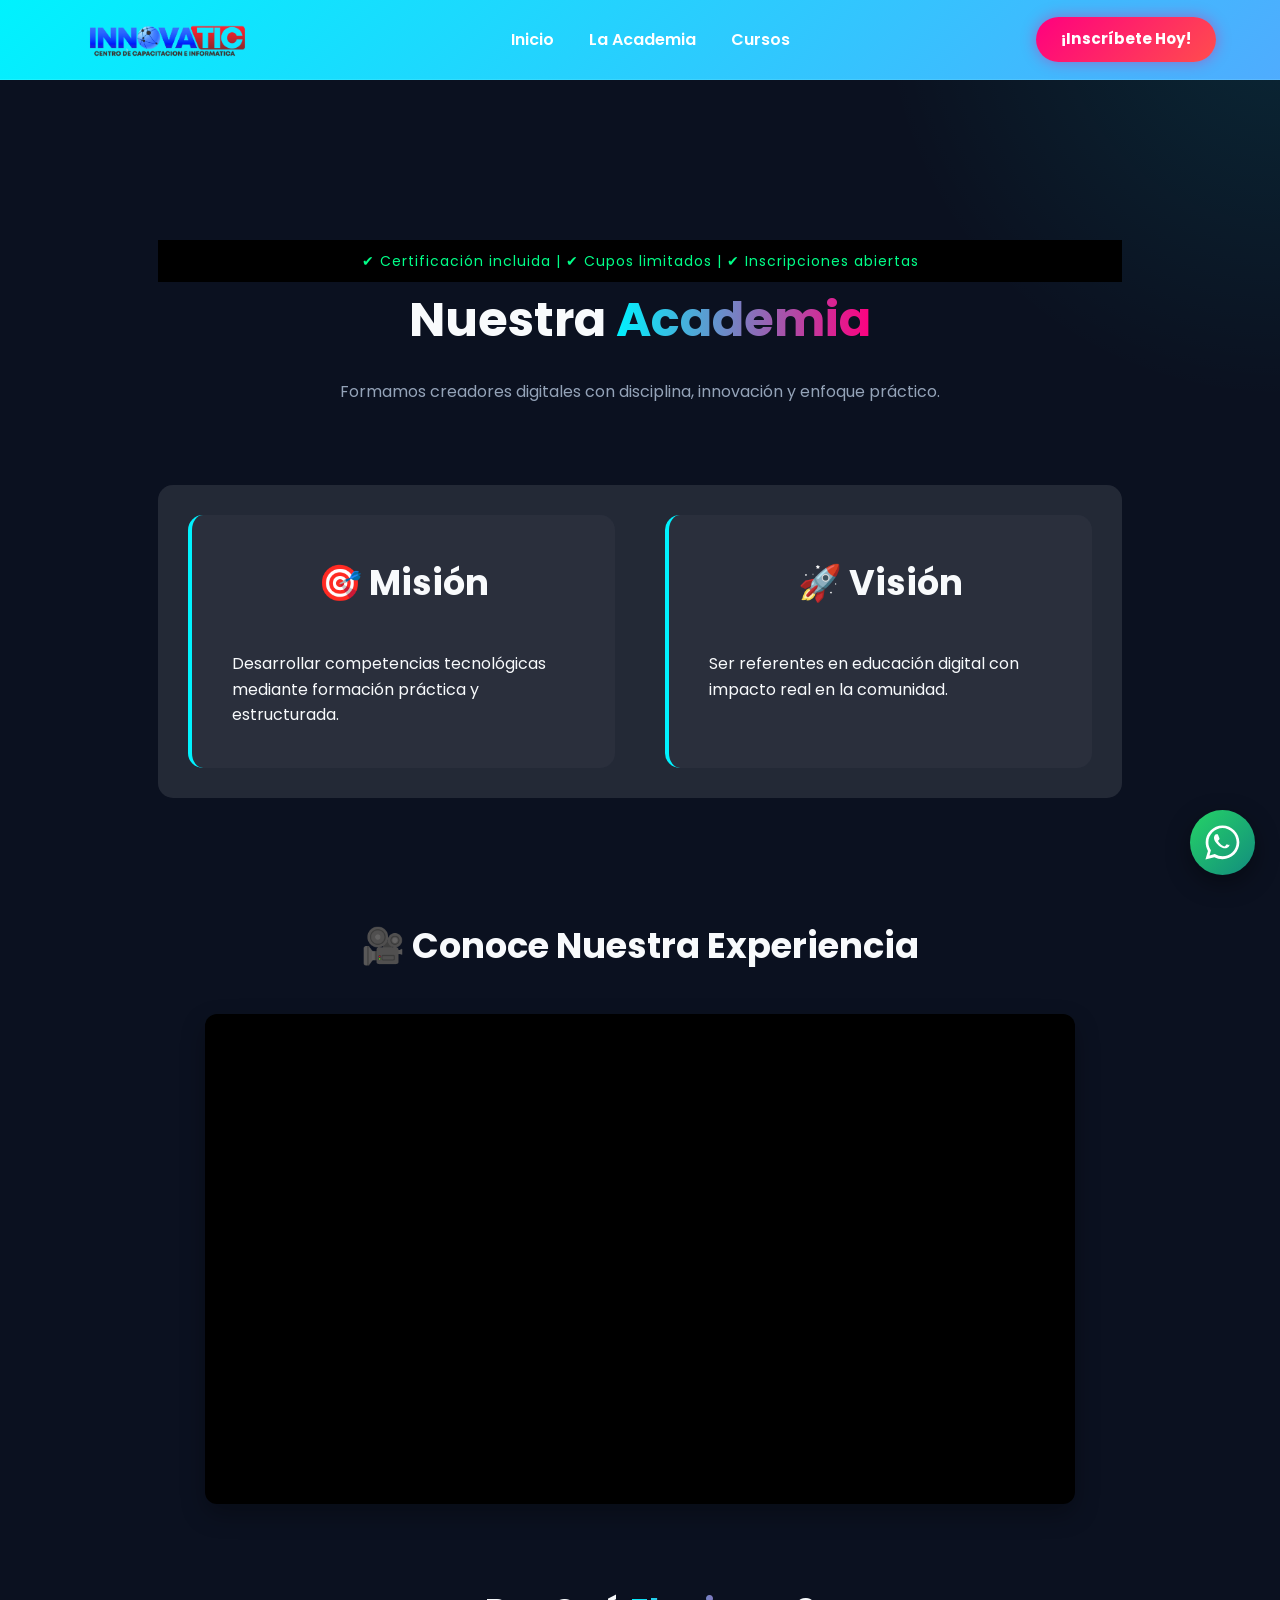
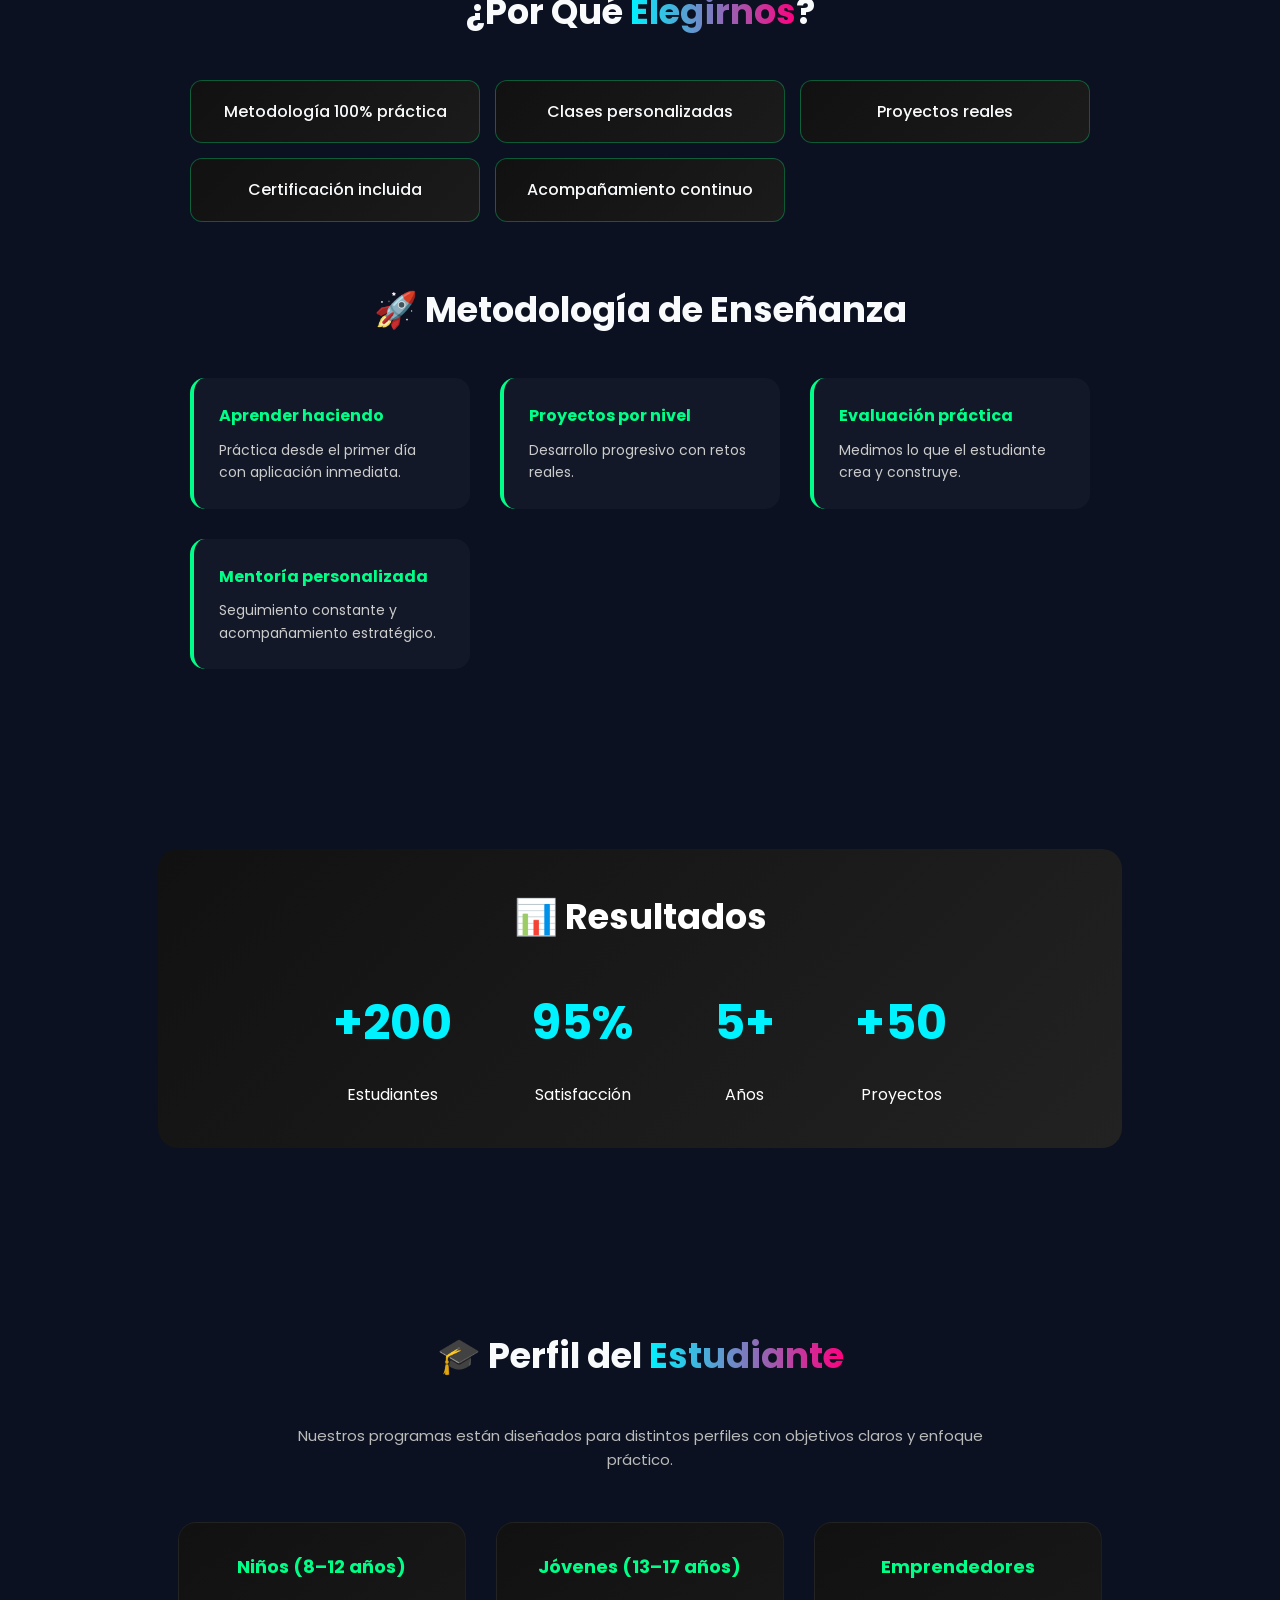
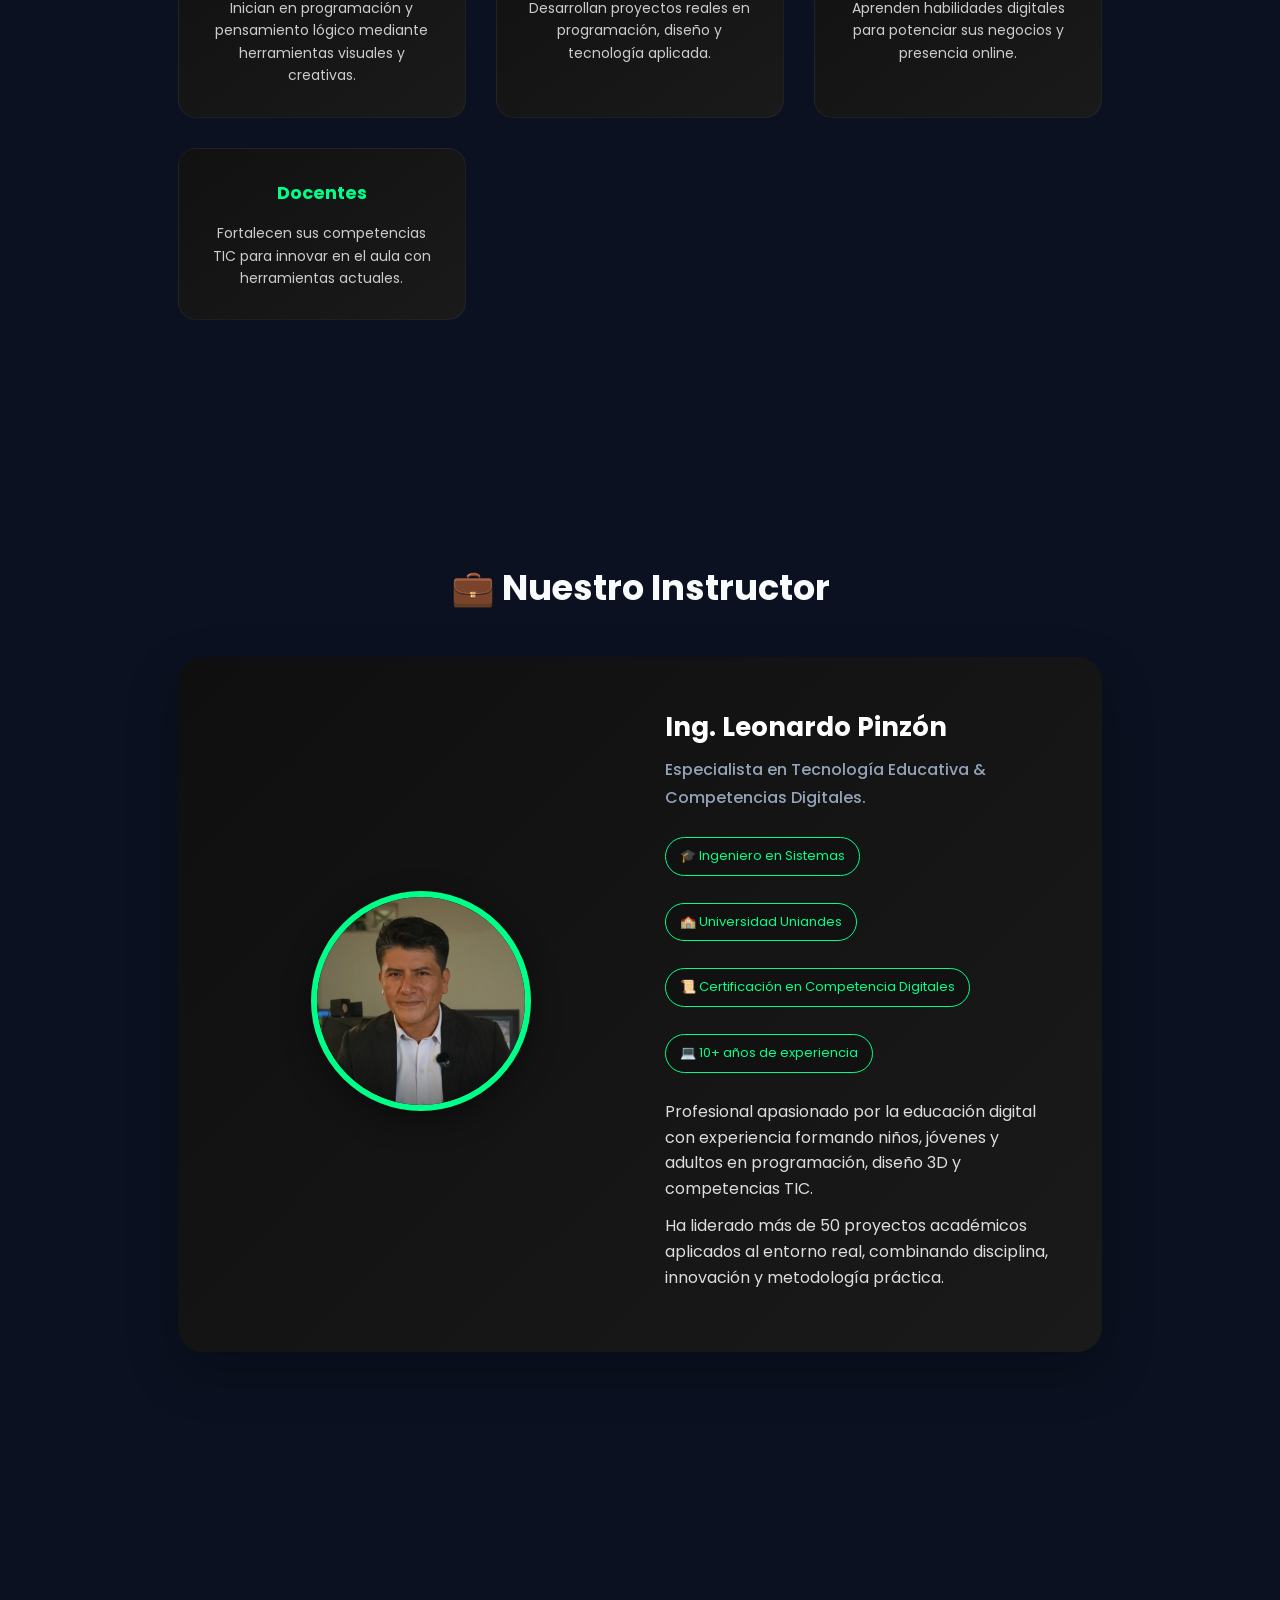
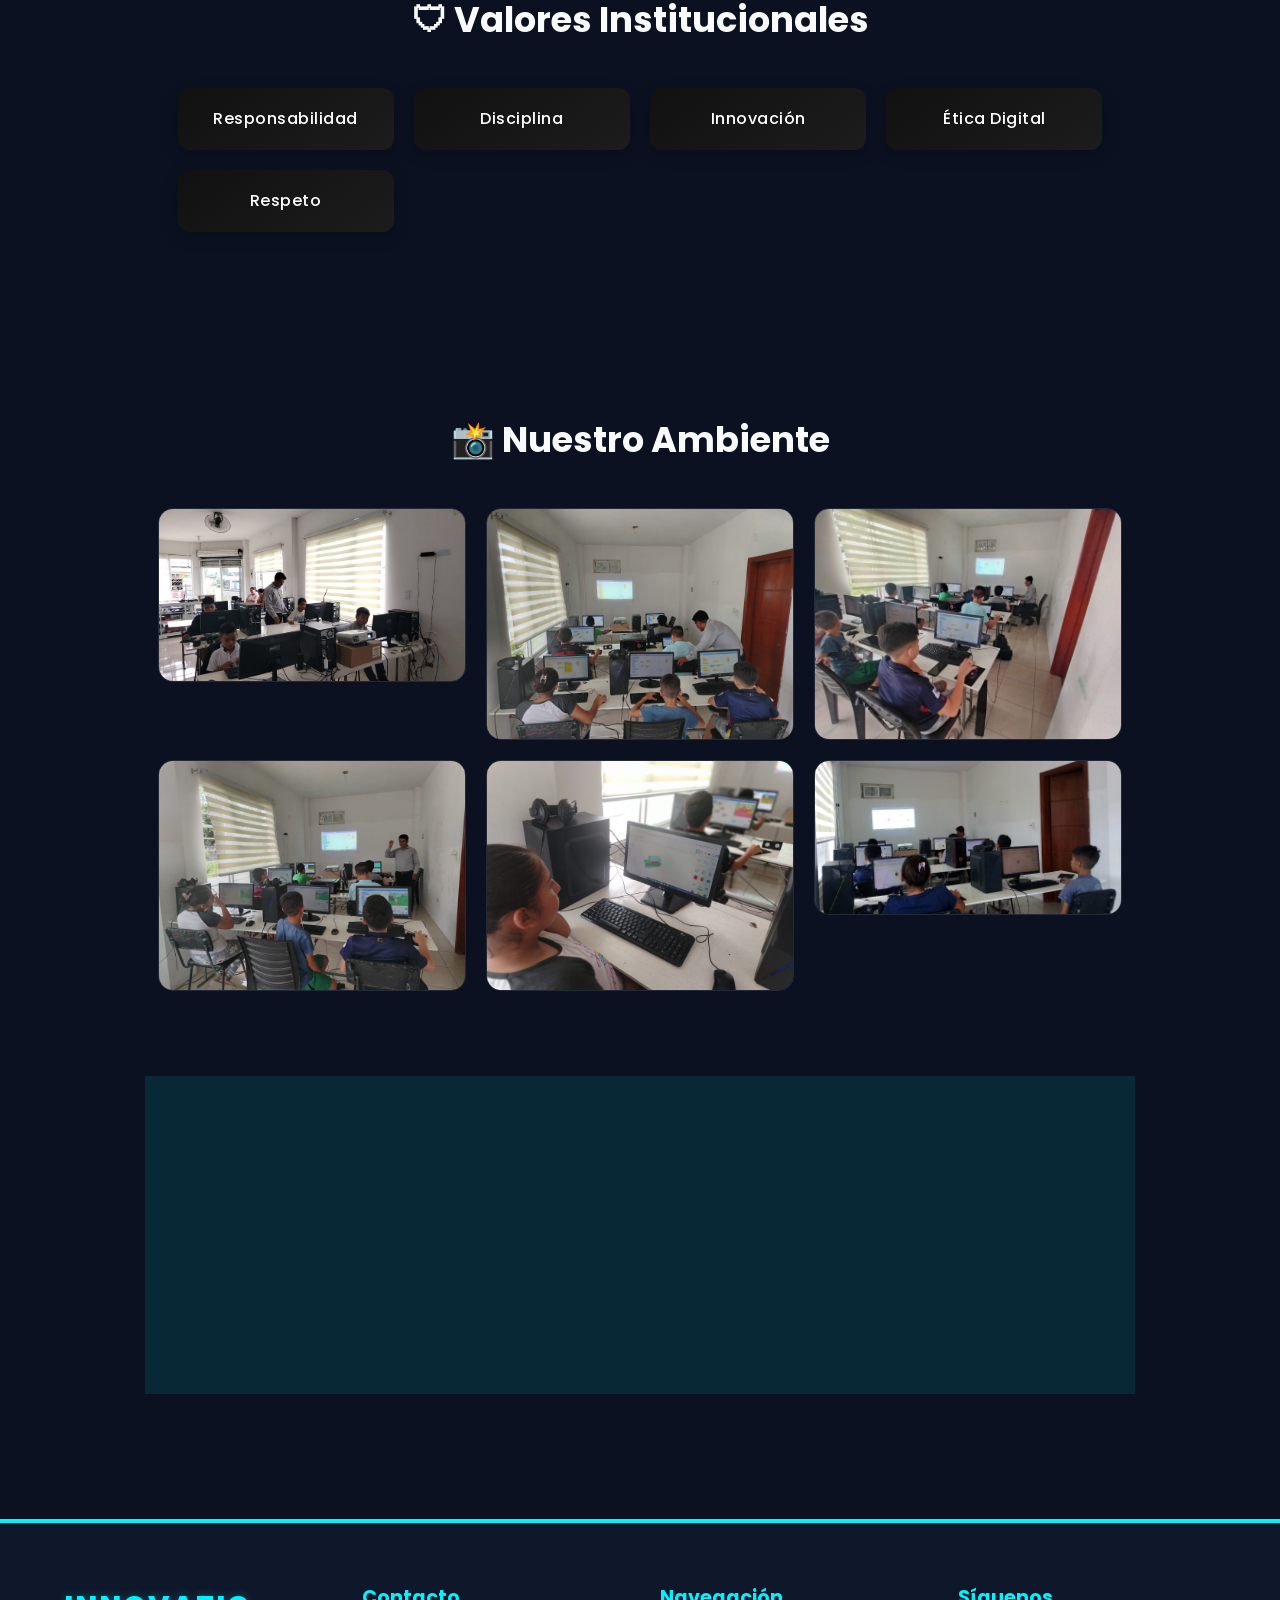
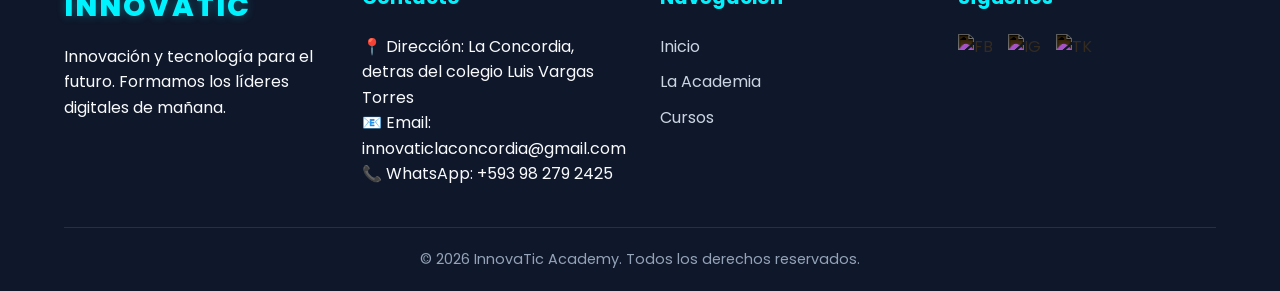
==== commit b5e42efb: "Update academia.html" ====
--- a/academia.html
+++ b/academia.html
@@ -70,11 +70,11 @@
                 </div>
             </div>
 
-            <div class="bloque video-box">
+           <div class="bloque video-box">
     <h3>🎥 Conoce Nuestra Experiencia</h3>
     <div class="video-container">
         <iframe 
-            src="https://www.youtube.com/embed/TYKiHiEVq0U" 
+            src="https://www.youtube.com/embed/nRS7UPNfFYQ" 
             title="Video de InnovaTic" 
             frameborder="0" 
             allow="accelerometer; autoplay; clipboard-write; encrypted-media; gyroscope; picture-in-picture" 
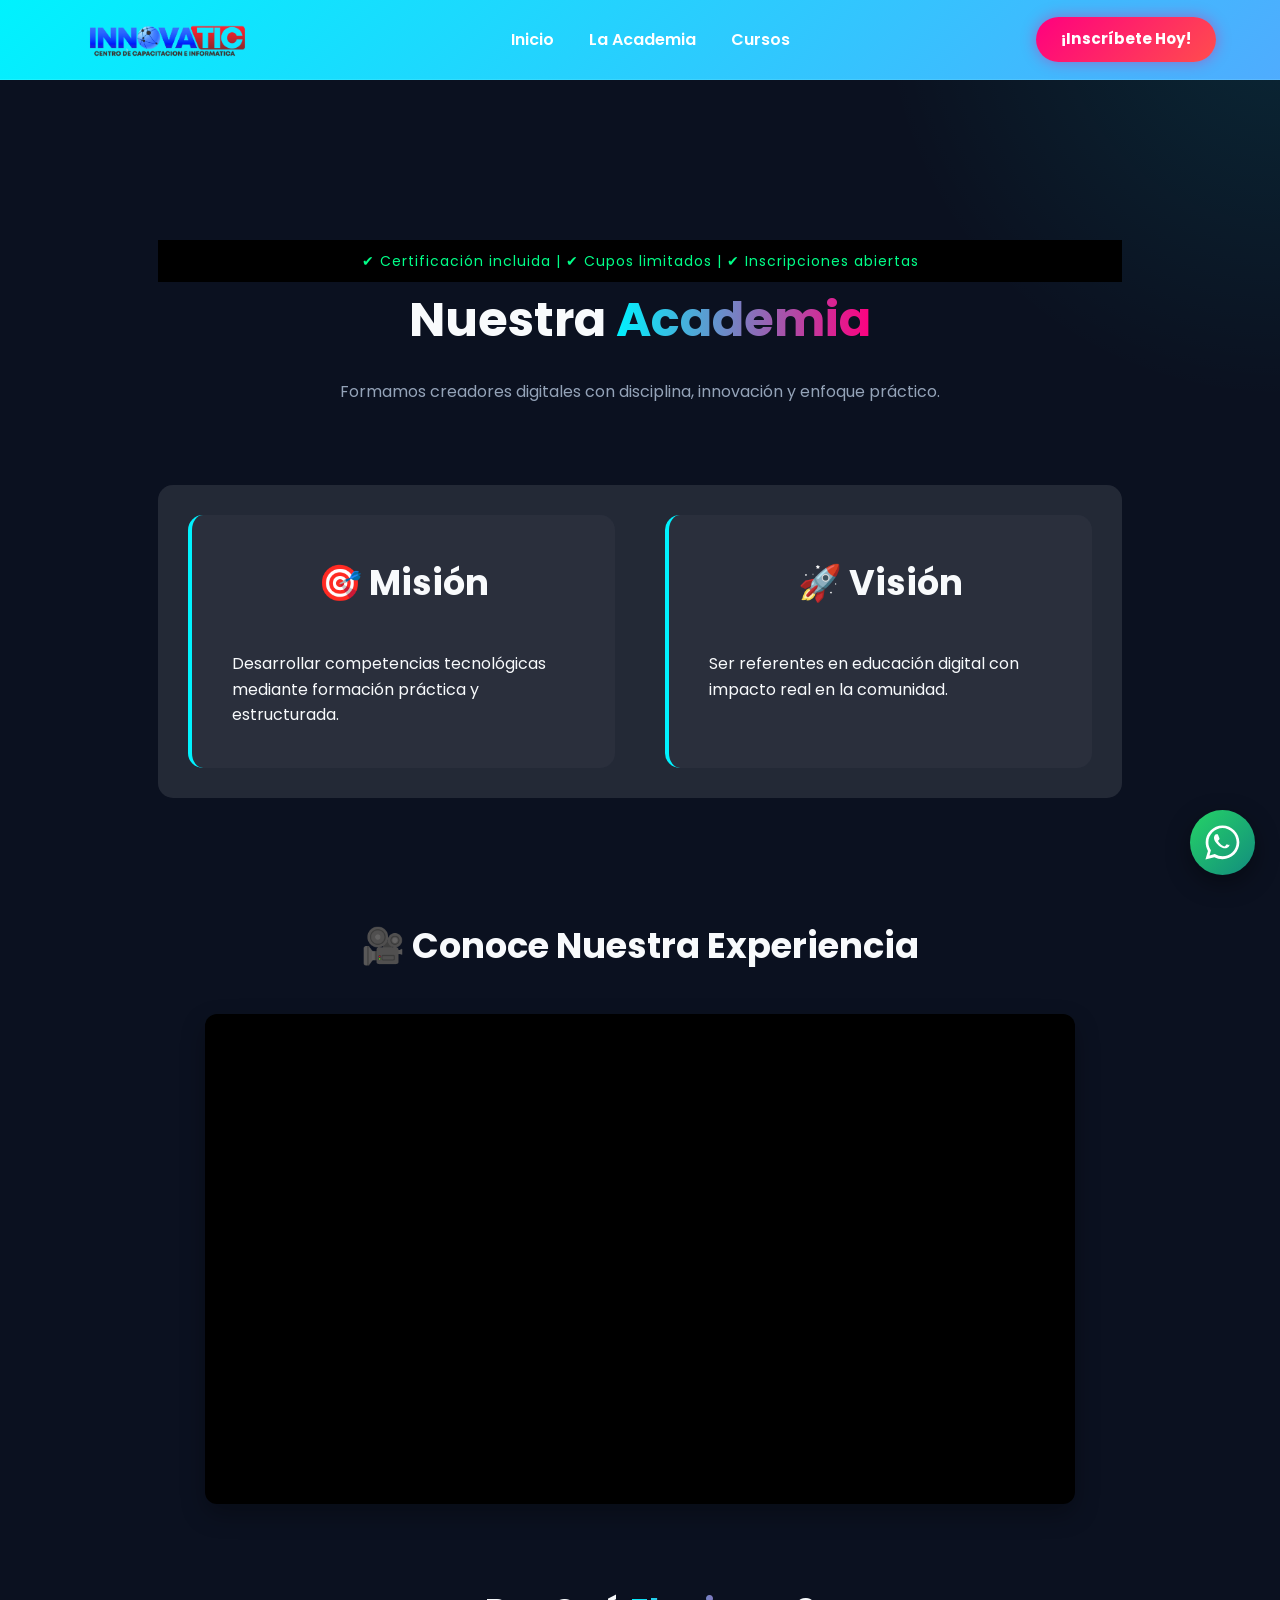
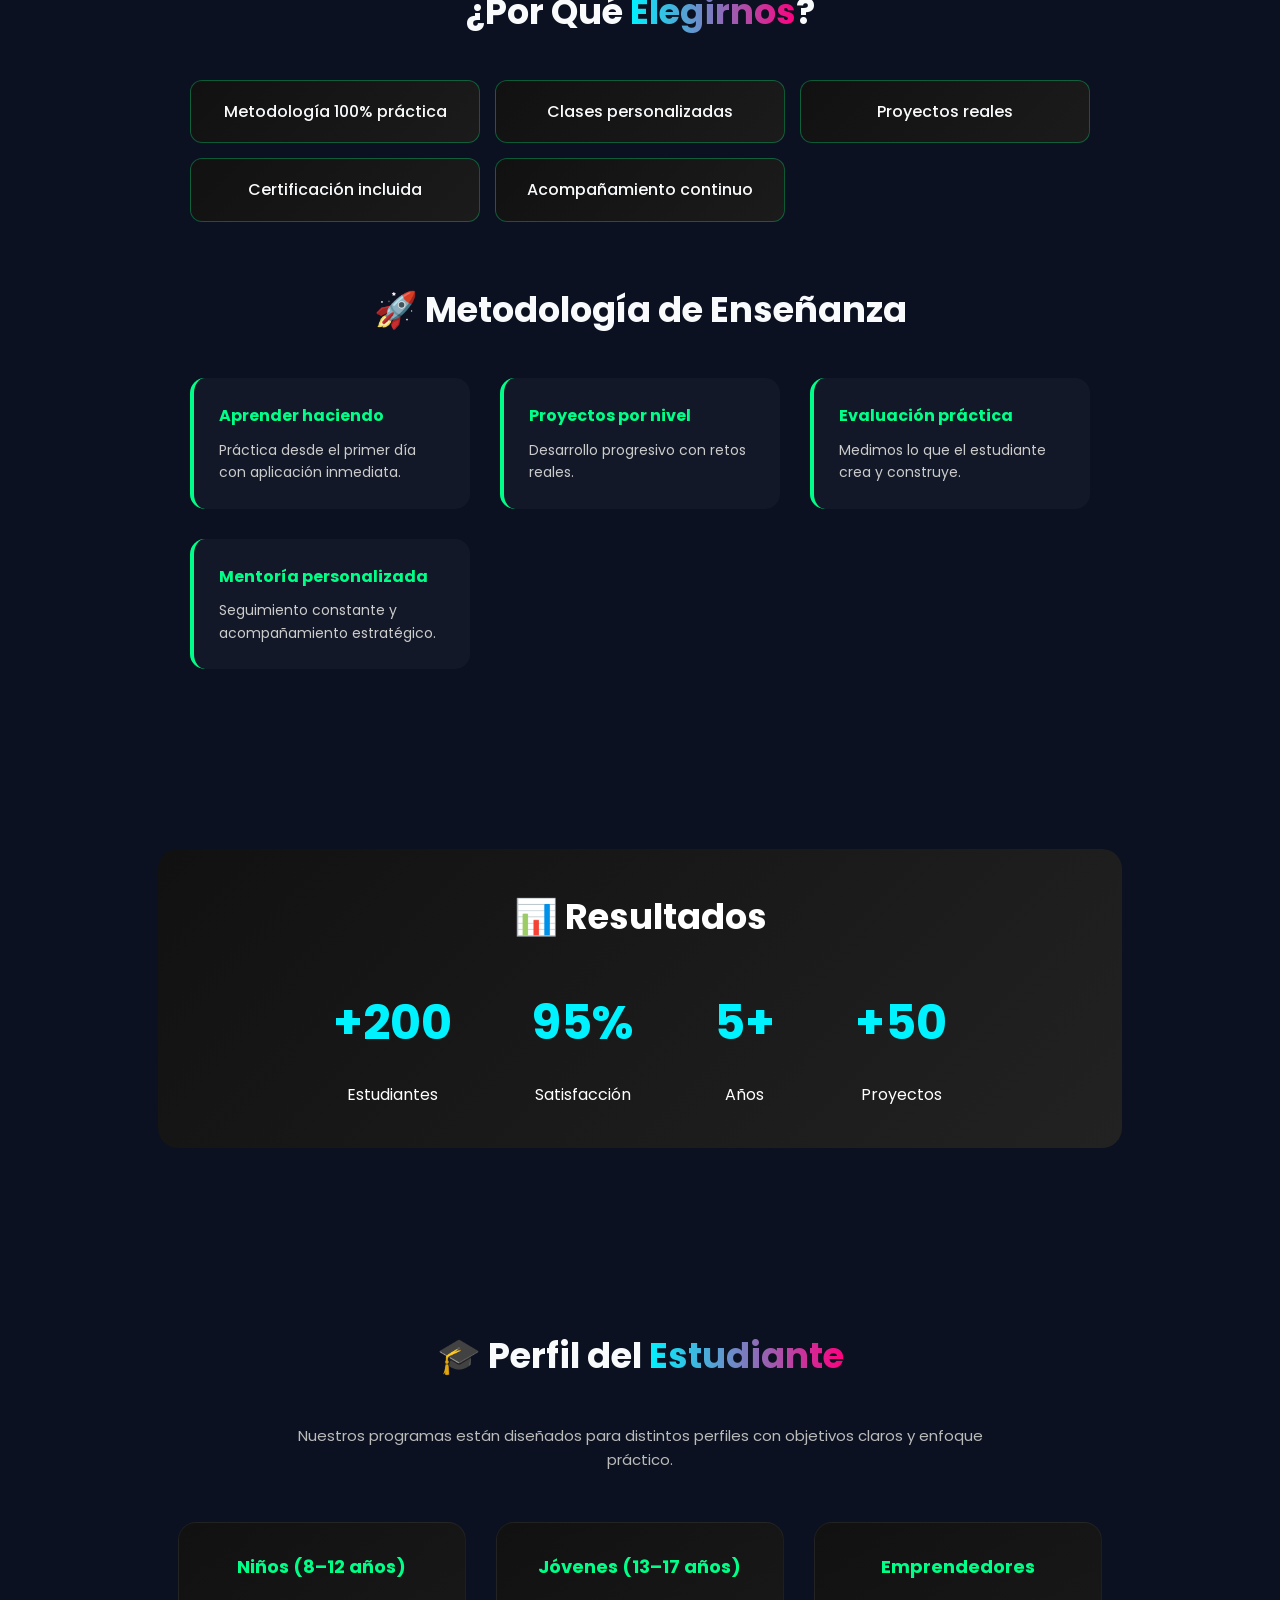
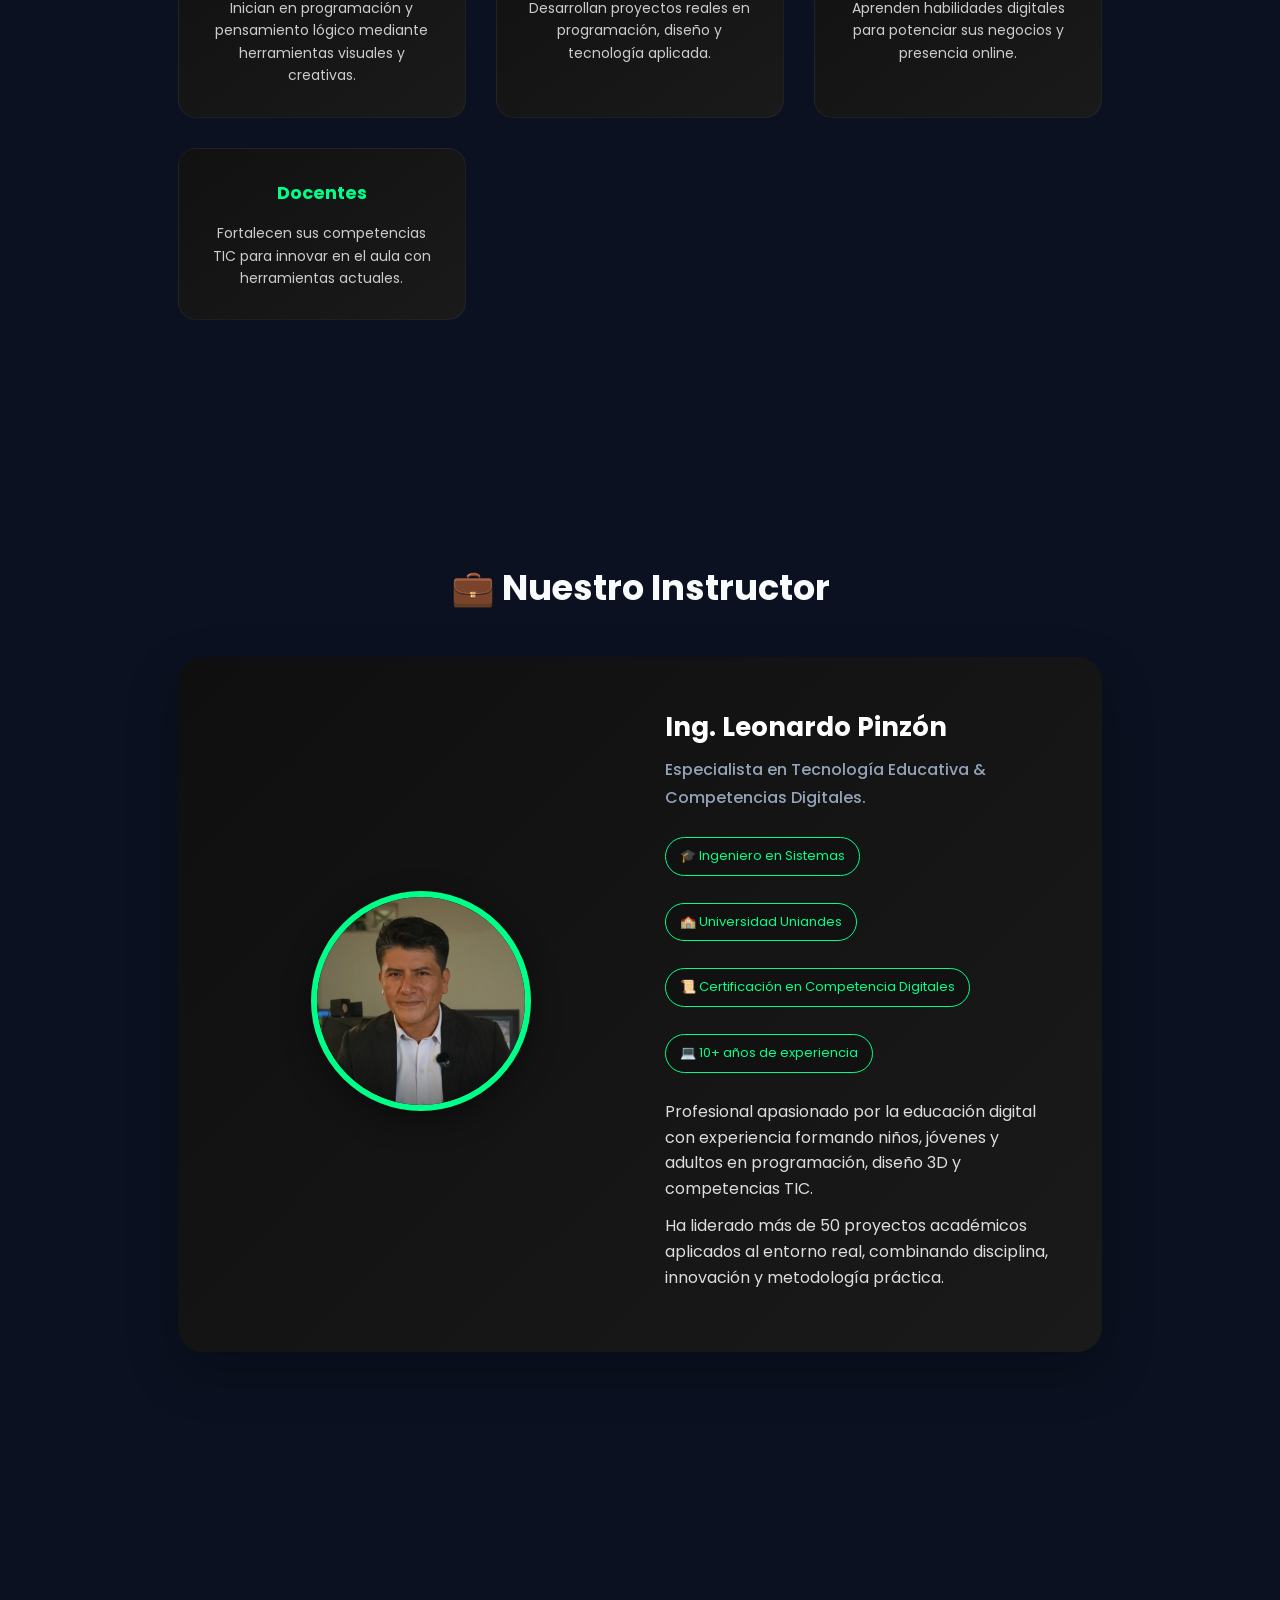
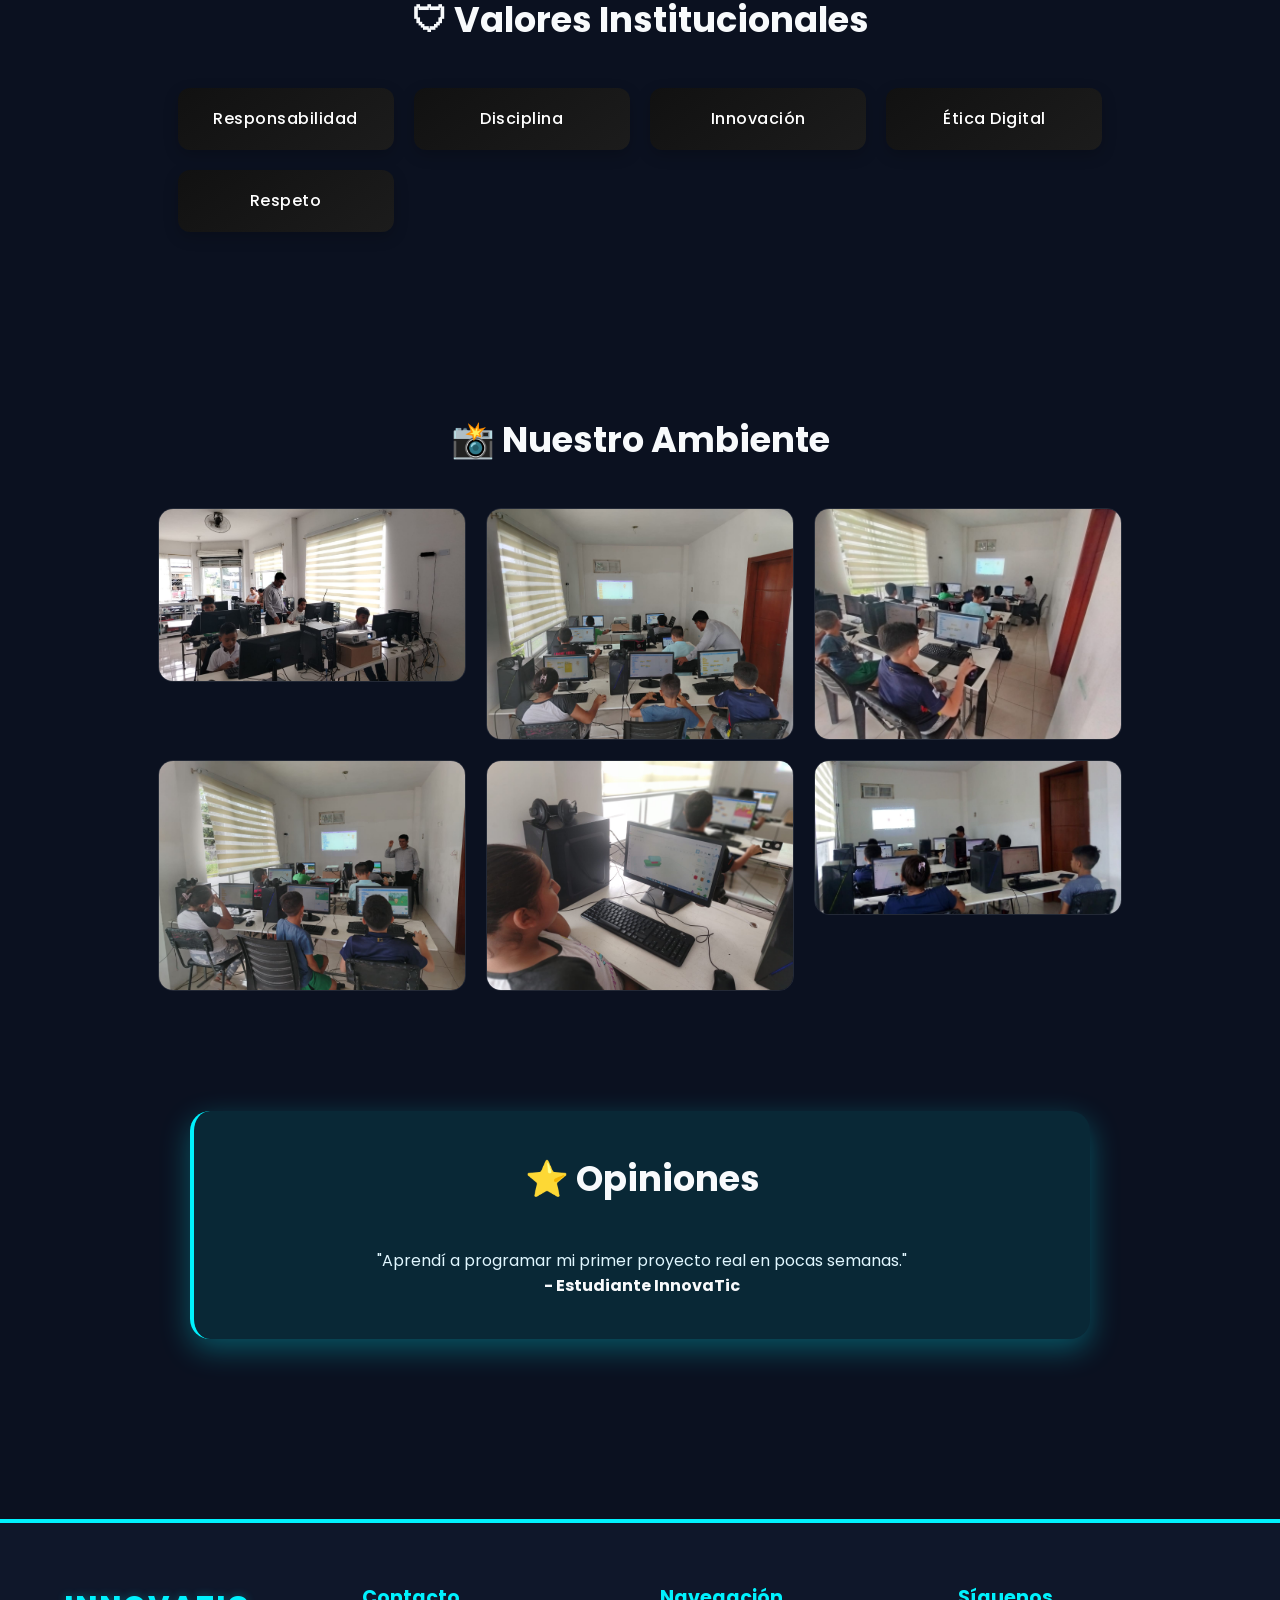
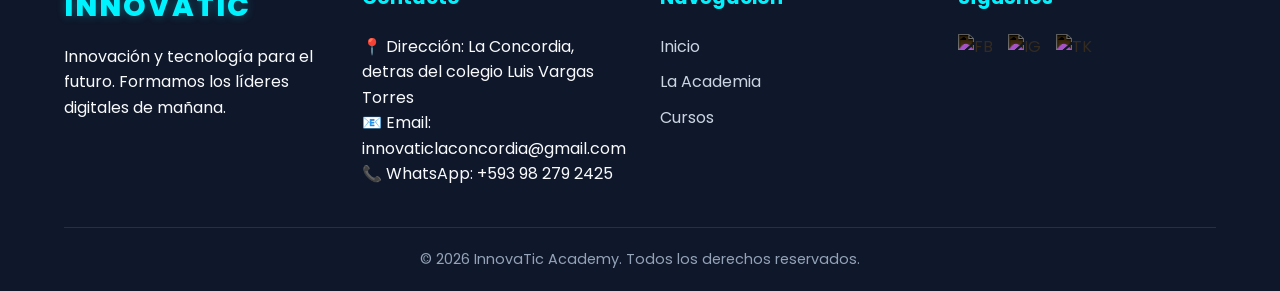
==== commit 828394e3: "Update academia.html" ====
--- a/academia.html
+++ b/academia.html
@@ -74,7 +74,7 @@
     <h3>🎥 Conoce Nuestra Experiencia</h3>
     <div class="video-container">
         <iframe 
-            src="https://www.youtube.com/embed/nRS7UPNfFYQ" 
+            src="https://www.youtube.com/watch?v=nRS7UPNfFYQ" 
             title="Video de InnovaTic" 
             frameborder="0" 
             allow="accelerometer; autoplay; clipboard-write; encrypted-media; gyroscope; picture-in-picture" 
